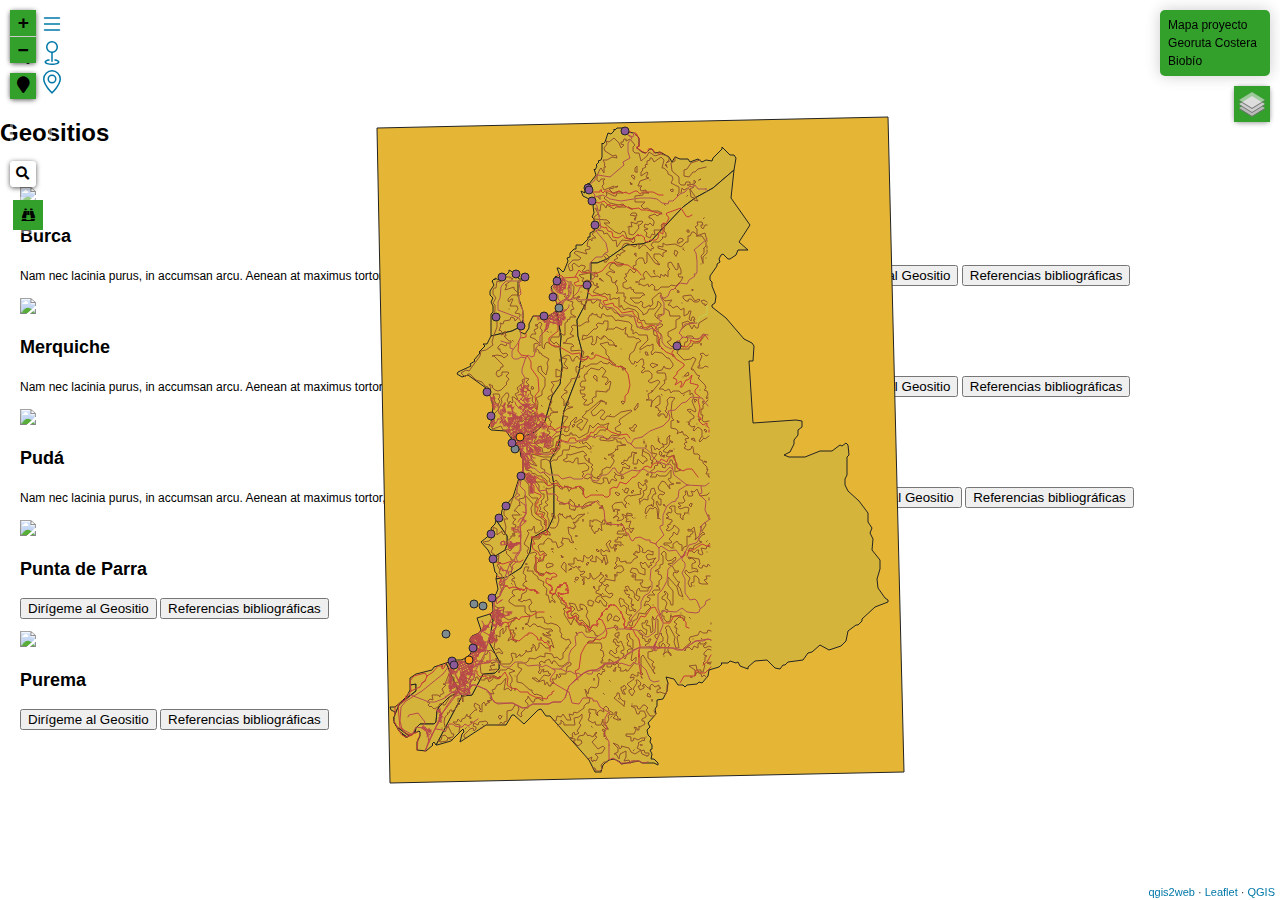
==== index_prueba.html @ 07cdd8a2 "Add files via upload" ====
<!doctype html>
<html lang="en">
    <head>
        <meta charset="utf-8">
        <meta http-equiv="X-UA-Compatible" content="IE=edge">
        <meta name="viewport" content="initial-scale=1,user-scalable=no,maximum-scale=1,width=device-width">
        <meta name="mobile-web-app-capable" content="yes">
        <meta name="apple-mobile-web-app-capable" content="yes">
        <link rel="stylesheet" href="css/leaflet.css"><link rel="stylesheet" href="css/L.Control.Locate.min.css">
        <link rel="stylesheet" href="css/qgis2web.css"><link rel="stylesheet" href="css/fontawesome-all.min.css">
        <link rel="stylesheet" href="css/leaflet-search.css">
        <link rel="stylesheet" href="css/leaflet-control-geocoder.Geocoder.css">
        <link rel="stylesheet" href="D:\Proyecto_Geoparque\Qgis2web\qgis2web_2023_12_03-20_43_42_540487\style.css">
        <link rel="stylesheet" href="css/leaflet-measure.css">
        <link rel="stylesheet" href="D:\Proyecto_Geoparque\Qgis2web\plugins\Leaflet.MousePosition-master\src\L.Control.MousePosition.css">
        <link rel="stylesheet" href="D:\Proyecto_Geoparque\Qgis2web\plugins\Leaflet.SidePanel-main\dist\leaflet-sidepanel.css" >
        <link rel="stylesheet" href="D:\Proyecto_Geoparque\Qgis2web\plugins\leaflet-routing-machine-3.2.12\dist\leaflet-routing-machine.css" >
        <link rel="stylesheet" href="https://unpkg.com/leaflet@1.9.4/dist/leaflet.css"
        
     integrity="sha256-p4NxAoJBhIIN+hmNHrzRCf9tD/miZyoHS5obTRR9BMY="
     crossorigin=""/>
     <script src="https://unpkg.com/leaflet@1.9.4/dist/leaflet.js"
     integrity="sha256-20nQCchB9co0qIjJZRGuk2/Z9VM+kNiyxNV1lvTlZBo="
     crossorigin=""></script>
        <style>
        html, body, #map {
            width: 100%;
            height: 100%;
            padding: 0;
            margin: 0;
        }
        </style>
        <title></title>
    </head>
    <body>
        <div id="map">
            <div id="mySidepanelLeft" class="sidepanel" aria-label="side panel" aria-hidden="false">
                <div class="sidepanel-inner-wrapper">
                    <nav class="sidepanel-tabs-wrapper" aria-label="sidepanel tab navigation">
                        <ul class="sidepanel-tabs">
                            <li class="sidepanel-tab">
                                <a href="#" class="sidebar-tab-link" role="tab" data-tab-link="tab-1">
                                    <svg xmlns="http://www.w3.org/2000/svg" width="24" height="24" fill="currentColor" class="bi bi-list" viewBox="0 0 16 16">
                                        <path fill-rule="evenodd"
                                            d="M2.5 12a.5.5 0 0 1 .5-.5h10a.5.5 0 0 1 0 1H3a.5.5 0 0 1-.5-.5zm0-4a.5.5 0 0 1 .5-.5h10a.5.5 0 0 1 0 1H3a.5.5 0 0 1-.5-.5zm0-4a.5.5 0 0 1 .5-.5h10a.5.5 0 0 1 0 1H3a.5.5 0 0 1-.5-.5z" />
                                    </svg>
                                </a>
                            </li>
                            <li class="sidepanel-tab">
                                <a href="#" class="sidebar-tab-link" role="tab" data-tab-link="tab-2">
                                    <svg xmlns="http://www.w3.org/2000/svg" width="24" height="24" fill="currentColor" class="bi bi-geo" viewBox="0 0 16 16">
                                        <path fill-rule="evenodd"
                                            d="M8 1a3 3 0 1 0 0 6 3 3 0 0 0 0-6zM4 4a4 4 0 1 1 4.5 3.969V13.5a.5.5 0 0 1-1 0V7.97A4 4 0 0 1 4 3.999zm2.493 8.574a.5.5 0 0 1-.411.575c-.712.118-1.28.295-1.655.493a1.319 1.319 0 0 0-.37.265.301.301 0 0 0-.057.09V14l.002.008a.147.147 0 0 0 .016.033.617.617 0 0 0 .145.15c.165.13.435.27.813.395.751.25 1.82.414 3.024.414s2.273-.163 3.024-.414c.378-.126.648-.265.813-.395a.619.619 0 0 0 .146-.15.148.148 0 0 0 .015-.033L12 14v-.004a.301.301 0 0 0-.057-.09 1.318 1.318 0 0 0-.37-.264c-.376-.198-.943-.375-1.655-.493a.5.5 0 1 1 .164-.986c.77.127 1.452.328 1.957.594C12.5 13 13 13.4 13 14c0 .426-.26.752-.544.977-.29.228-.68.413-1.116.558-.878.293-2.059.465-3.34.465-1.281 0-2.462-.172-3.34-.465-.436-.145-.826-.33-1.116-.558C3.26 14.752 3 14.426 3 14c0-.599.5-1 .961-1.243.505-.266 1.187-.467 1.957-.594a.5.5 0 0 1 .575.411z" />
                                    </svg>
                                </a>
                            </li>
                            <li class="sidepanel-tab">
                                <a href="#" class="sidebar-tab-link" role="tab" data-tab-link="tab-3">
                                    <svg xmlns="http://www.w3.org/2000/svg" width="24" height="24" fill="currentColor" class="bi bi-geo-alt" viewBox="0 0 16 16">
                                        <path
                                            d="M12.166 8.94c-.524 1.062-1.234 2.12-1.96 3.07A31.493 31.493 0 0 1 8 14.58a31.481 31.481 0 0 1-2.206-2.57c-.726-.95-1.436-2.008-1.96-3.07C3.304 7.867 3 6.862 3 6a5 5 0 0 1 10 0c0 .862-.305 1.867-.834 2.94zM8 16s6-5.686 6-10A6 6 0 0 0 2 6c0 4.314 6 10 6 10z" />
                                        <path d="M8 8a2 2 0 1 1 0-4 2 2 0 0 1 0 4zm0 1a3 3 0 1 0 0-6 3 3 0 0 0 0 6z" />
                                    </svg>
                                </a>
                            </li>
                        </ul>
                    </nav>
                    <div class="sidepanel-content-wrapper">
                        <div class="sidepanel-content">
                            <div class="sidepanel-tab-content" data-tab-content="tab-1">
                                <h1>Geositios</h1>
                                <div class="container">
                                    <div class="geositios">
                                        <div id="Burca">
                                            <img src="D:\Proyecto_Geoparque\Qgis2web\qgis2web_2023_11_18-21_00_48_738528\images\Burca.JPG">
                                            <h2>Burca</h2>
                                            <p>Nam nec lacinia purus, in accumsan arcu. Aenean at maximus tortor, eget porttitor leo. Fusce justo lorem, dictum nec rutrum sed, mattis faucibus
                                                diam.<button class="btn btn-primary" onclick="startRouting()">Dirígeme al Geositio</button>           <button class="btn btn-primary">Referencias bibliográficas</button></p>
                                        </div>
                                        <div id="Merquiche">
                                            <img src="D:\Proyecto_Geoparque\Qgis2web\qgis2web_2023_11_18-21_00_48_738528\images\merquiche.JPG">
                                            <h2>Merquiche</h2>
                                            <p>Nam nec lacinia purus, in accumsan arcu. Aenean at maximus tortor, eget porttitor leo. Fusce justo lorem, dictum nec rutrum sed, mattis faucibus
                                                diam.<button class="btn btn-primary" onclick="startRouting()">Dirígeme al Geositio</button>           <button class="btn btn-primary">Referencias bibliográficas</button></p>
                                        </div>
                                        <div id="Pudá">
                                            <img src="D:\Proyecto_Geoparque\Qgis2web\qgis2web_2023_11_18-21_00_48_738528\images\puda.JPG">
                                            <h2>Pudá</h2>
                                            <p>Nam nec lacinia purus, in accumsan arcu. Aenean at maximus tortor, eget porttitor leo. Fusce justo lorem, dictum nec rutrum sed, mattis faucibus
                                                diam. <button class="btn btn-primary" onclick="startRouting()">Dirígeme al Geositio</button>           <button class="btn btn-primary">Referencias bibliográficas</button></p>
                                        </div>
                                        <div id="Punta de Parra">
                                            <img src="D:\Proyecto_Geoparque\Qgis2web\qgis2web_2023_11_18-21_00_48_738528\images\punta_parra.jpg">
                                            <h2>Punta de Parra</h2>
                                            <p><button class="btn btn-primary" onclick="startRouting()">Dirígeme al Geositio</button>           <button class="btn btn-primary">Referencias bibliográficas</button></p>
                                        </div>
                                        <div id="Purema">
                                            <img src="D:\Proyecto_Geoparque\Qgis2web\qgis2web_2023_11_18-21_00_48_738528\images\purema.jpg">
                                            <h2>Purema</h2>
                                            <p><button class="btn btn-primary" onclick="startRouting()">Dirígeme al Geositio</button>           <button class="btn btn-primary">Referencias bibliográficas</button></p>
                                        </div>
                                    </div>
                                </div>
                            </div>
                            <div class="sidepanel-tab-content" data-tab-content="tab-2">
                                <h1>Georuta Costera Biobio</h1>
                                <p>Nam nec lacinia purus, in accumsan arcu. Aenean at maximus tortor, eget porttitor leo. Fusce justo lorem, dictum nec rutrum sed, mattis faucibus
                                    diam.
                                    Lorem ipsum dolor sit amet, consectetur adipiscing elit. Phasellus ullamcorper ex sagittis lacus gravida interdum quis sit amet justo. Nunc posuere
                                    massa et feugiat efficitur. Donec est magna, lobortis sit amet ligula ut, vehicula posuere diam. Suspendisse aliquet blandit velit, consectetur
                                    scelerisque libero porttitor eu. Praesent faucibus dignissim maximus. Vestibulum porta eu tellus sit amet ultricies. Integer aliquet vestibulum
                                    massa,
                                    in interdum arcu commodo ac. Curabitur sit amet cursus ipsum. Donec ut diam orci. Fusce odio diam, laoreet non elit sed, suscipit mollis leo. Fusce
                                    non
                                    turpis faucibus, placerat sapien quis, varius ligula. Praesent ac magna id tortor ultricies ultricies quis nec quam.</p>
                                    <button class="btn btn-primary" onclick="startRouting()">Galería</button>           <button class="btn btn-primary">Referencias bibliográficas</button>
                            </div>
                            <div class="sidepanel-tab-content" data-tab-content="tab-3">
                                <h1>Encuesta</h1>
                                <p>Nam nec lacinia purus, in accumsan arcu. Aenean at maximus tortor, eget porttitor leo. Fusce justo lorem, dictum nec rutrum sed, mattis faucibus
                                    diam.
                                    Lorem ipsum dolor sit amet, consectetur adipiscing elit. Phasellus ullamcorper ex sagittis lacus gravida interdum quis sit amet justo. Nunc posuere
                                    massa et feugiat efficitur. Donec est magna, lobortis sit amet ligula ut, vehicula posuere diam. Suspendisse aliquet blandit velit, consectetur
                                    scelerisque libero porttitor eu. Praesent faucibus dignissim maximus. Vestibulum porta eu tellus sit amet ultricies. Integer aliquet vestibulum
                                    massa,
                                    in interdum arcu commodo ac. Curabitur sit amet cursus ipsum. Donec ut diam orci. Fusce odio diam, laoreet non elit sed, suscipit mollis leo. Fusce
                                    non
                                    turpis faucibus, placerat sapien quis, varius ligula. Praesent ac magna id tortor ultricies ultricies quis nec quam.</p>
                                    <button class="btn btn-primary">Formulario Google</button>
                            </div>
                        </div>
                    </div>
                </div>
                <div class="sidepanel-toggle-container">
                    <button class="sidepanel-toggle-button" type="button" aria-label="toggle side panel"></button>
                </div>
            </div>
            
        <script src="js/qgis2web_expressions.js"></script>
        <script src="js/leaflet.js"></script><script src="js/L.Control.Locate.min.js"></script>
        <script src="js/leaflet.rotatedMarker.js"></script>
        <script src="js/leaflet.pattern.js"></script>
        <script src="js/leaflet-hash.js"></script>
        <script src="js/Autolinker.min.js"></script>
        <script src="js/rbush.min.js"></script>
        <script src="js/labelgun.min.js"></script>
        <script src="js/labels.js"></script>
        <script src="js/leaflet-control-geocoder.Geocoder.js"></script>
        <script src="js/leaflet-measure.js"></script>
        <script src="js/leaflet-search.js"></script>
        <script src="data/proy_carlitaAreas_Pobladas_Clip_1.js"></script>
        <script src="data/proy_carlitacas_urbanos_Clip_2.js"></script>
        <script src="data/proy_carlitacas_urbanos_Clip_Merge1_3.js"></script>
        <script src="data/proy_carlitaExtract_tif2_4.js"></script>
        <script src="data/proy_carlitaGEOLOGIA_Clip_5.js"></script>
        <script src="data/proy_carlitaContour_100_6.js"></script>
        <script src="data/proy_carlitaRed_Hidrografica_Clip_7.js"></script>
        <script src="data/proy_carlitaredvial2019_Clip_8.js"></script>
        <script src="data/proy_carlitaredvial2019_Clip2_9.js"></script>
        <script src="data/proy_carlitacap_comun_Clip1_10.js"></script>
        <script src="data/proy_carlitainf_port_Clip_11.js"></script>
        <script src="data/proy_carlitaSheet1_XYTableToPoint12_12.js"></script>
        <script src="D:\Proyecto_Geoparque\Qgis2web\plugins\Leaflet.MousePosition-master\src\L.Control.MousePosition.js"></script>
        <script src="D:\Proyecto_Geoparque\Qgis2web\plugins\Leaflet.SidePanel-main\src\leaflet-sidepanel.js"></script>
        <script src="D:\Proyecto_Geoparque\Qgis2web\plugins\leaflet-routing-machine-3.2.12\dist\leaflet-routing-machine.js"></script>
        <script src="//unpkg.com/leaflet@1.6.0/dist/leaflet.js"></script>
<script>
        var highlightLayer;
        function highlightFeature(e) {
            highlightLayer = e.target;

            if (e.target.feature.geometry.type === 'LineString') {
              highlightLayer.setStyle({
                color: '#ffff00',
              });
            } else {
              highlightLayer.setStyle({
                fillColor: '#ffff00',
                fillOpacity: 1
              });
            }
        }
        var map = L.map('map', {
            zoomControl:true, maxZoom:14, minZoom:9
        })
        function startRouting() {
        // Get the user's current location
        navigator.geolocation.getCurrentPosition(function(position) {
            // Create a starting point from the user's location
            var userLocation = L.latLng(position.coords.latitude, position.coords.longitude);

            // Set the destination point as the specified location (57.6792, 11.949)
            var destination = L.latLng(-36, -73);

            // Calculate the route using the routing control
            control.route(userLocation, destination);
        });
        }
        var hash = new L.Hash(map);
        map.attributionControl.setPrefix('<a href="https://github.com/tomchadwin/qgis2web" target="_blank">qgis2web</a> &middot; <a href="https://leafletjs.com" title="A JS library for interactive maps">Leaflet</a> &middot; <a href="https://qgis.org">QGIS</a>');
        var autolinker = new Autolinker({truncate: {length: 30, location: 'smart'}});
        L.control.locate({locateOptions: {maxZoom: 19}}).addTo(map);
        var measureControl = new L.Control.Measure({
            position: 'topleft',
            primaryLengthUnit: 'meters',
            secondaryLengthUnit: 'kilometers',
            primaryAreaUnit: 'sqmeters',
            secondaryAreaUnit: 'hectares'
        });
        measureControl.addTo(map);
        document.getElementsByClassName('leaflet-control-measure-toggle')[0]
        .innerHTML = '';
        document.getElementsByClassName('leaflet-control-measure-toggle')[0]
        .className += ' fas fa-ruler';
        var bounds_group = new L.featureGroup([]);
        function setBounds() {
            if (bounds_group.getLayers().length) {
                map.fitBounds(bounds_group.getBounds());
            }
        }
        map.createPane('pane_OpenStreetMap_0');
        map.getPane('pane_OpenStreetMap_0').style.zIndex = 400;
        var layer_OpenStreetMap_0 = L.tileLayer('https://tile.openstreetmap.org/{z}/{x}/{y}.png', {
            pane: 'pane_OpenStreetMap_0',
            opacity: 1.0,
            attribution: '',
            minZoom: 9,
            maxZoom: 14,
            minNativeZoom: 0,
            maxNativeZoom: 19
        });
        layer_OpenStreetMap_0;
        map.addLayer(layer_OpenStreetMap_0);
        function pop_proy_carlitaAreas_Pobladas_Clip_1(feature, layer) {
            layer.on({
                mouseout: function(e) {
                    for (i in e.target._eventParents) {
                        e.target._eventParents[i].resetStyle(e.target);
                    }
                },
                mouseover: highlightFeature,
            });
            var popupContent = '<table>\
                    <tr>\
                        <td colspan="2">' + (feature.properties['OBJECTID_1'] !== null ? autolinker.link(feature.properties['OBJECTID_1'].toLocaleString()) : '') + '</td>\
                    </tr>\
                    <tr>\
                        <td colspan="2">' + (feature.properties['objectid'] !== null ? autolinker.link(feature.properties['objectid'].toLocaleString()) : '') + '</td>\
                    </tr>\
                    <tr>\
                        <td colspan="2">' + (feature.properties['comuna'] !== null ? autolinker.link(feature.properties['comuna'].toLocaleString()) : '') + '</td>\
                    </tr>\
                    <tr>\
                        <td colspan="2">' + (feature.properties['st_area_sh'] !== null ? autolinker.link(feature.properties['st_area_sh'].toLocaleString()) : '') + '</td>\
                    </tr>\
                    <tr>\
                        <td colspan="2">' + (feature.properties['st_length_'] !== null ? autolinker.link(feature.properties['st_length_'].toLocaleString()) : '') + '</td>\
                    </tr>\
                    <tr>\
                        <td colspan="2">' + (feature.properties['Localidad'] !== null ? autolinker.link(feature.properties['Localidad'].toLocaleString()) : '') + '</td>\
                    </tr>\
                    <tr>\
                        <td colspan="2">' + (feature.properties['Entidad'] !== null ? autolinker.link(feature.properties['Entidad'].toLocaleString()) : '') + '</td>\
                    </tr>\
                    <tr>\
                        <td colspan="2">' + (feature.properties['Shape_Length'] !== null ? autolinker.link(feature.properties['Shape_Length'].toLocaleString()) : '') + '</td>\
                    </tr>\
                    <tr>\
                        <td colspan="2">' + (feature.properties['Shape_Area'] !== null ? autolinker.link(feature.properties['Shape_Area'].toLocaleString()) : '') + '</td>\
                    </tr>\
                </table>';
            layer.bindPopup(popupContent, {maxHeight: 400});
        }

        function style_proy_carlitaAreas_Pobladas_Clip_1_0() {
            return {
                pane: 'pane_proy_carlitaAreas_Pobladas_Clip_1',
                opacity: 1,
                color: 'rgba(35,35,35,1.0)',
                dashArray: '',
                lineCap: 'butt',
                lineJoin: 'miter',
                weight: 1.0, 
                fill: true,
                fillOpacity: 1,
                fillColor: 'rgba(152,125,183,1.0)',
                interactive: true,
            }
        }
        map.createPane('pane_proy_carlitaAreas_Pobladas_Clip_1');
        map.getPane('pane_proy_carlitaAreas_Pobladas_Clip_1').style.zIndex = 401;
        map.getPane('pane_proy_carlitaAreas_Pobladas_Clip_1').style['mix-blend-mode'] = 'normal';
        var layer_proy_carlitaAreas_Pobladas_Clip_1 = new L.geoJson(json_proy_carlitaAreas_Pobladas_Clip_1, {
            attribution: '',
            interactive: true,
            dataVar: 'json_proy_carlitaAreas_Pobladas_Clip_1',
            layerName: 'layer_proy_carlitaAreas_Pobladas_Clip_1',
            pane: 'pane_proy_carlitaAreas_Pobladas_Clip_1',
            onEachFeature: pop_proy_carlitaAreas_Pobladas_Clip_1,
            style: style_proy_carlitaAreas_Pobladas_Clip_1_0,
        });
        bounds_group.addLayer(layer_proy_carlitaAreas_Pobladas_Clip_1);
        map.addLayer(layer_proy_carlitaAreas_Pobladas_Clip_1);
        function pop_proy_carlitacas_urbanos_Clip_2(feature, layer) {
            layer.on({
                mouseout: function(e) {
                    for (i in e.target._eventParents) {
                        e.target._eventParents[i].resetStyle(e.target);
                    }
                },
                mouseover: highlightFeature,
            });
            var popupContent = '<table>\
                    <tr>\
                        <td colspan="2">' + (feature.properties['OBJECTID'] !== null ? autolinker.link(feature.properties['OBJECTID'].toLocaleString()) : '') + '</td>\
                    </tr>\
                    <tr>\
                        <td colspan="2">' + (feature.properties['FID_CIUDAD'] !== null ? autolinker.link(feature.properties['FID_CIUDAD'].toLocaleString()) : '') + '</td>\
                    </tr>\
                    <tr>\
                        <td colspan="2">' + (feature.properties['NOMBRE'] !== null ? autolinker.link(feature.properties['NOMBRE'].toLocaleString()) : '') + '</td>\
                    </tr>\
                    <tr>\
                        <td colspan="2">' + (feature.properties['REGION'] !== null ? autolinker.link(feature.properties['REGION'].toLocaleString()) : '') + '</td>\
                    </tr>\
                    <tr>\
                        <td colspan="2">' + (feature.properties['NOM_REG'] !== null ? autolinker.link(feature.properties['NOM_REG'].toLocaleString()) : '') + '</td>\
                    </tr>\
                    <tr>\
                        <td colspan="2">' + (feature.properties['Shape_Leng'] !== null ? autolinker.link(feature.properties['Shape_Leng'].toLocaleString()) : '') + '</td>\
                    </tr>\
                    <tr>\
                        <td colspan="2">' + (feature.properties['Shape_Length'] !== null ? autolinker.link(feature.properties['Shape_Length'].toLocaleString()) : '') + '</td>\
                    </tr>\
                    <tr>\
                        <td colspan="2">' + (feature.properties['Shape_Area'] !== null ? autolinker.link(feature.properties['Shape_Area'].toLocaleString()) : '') + '</td>\
                    </tr>\
                </table>';
            layer.bindPopup(popupContent, {maxHeight: 400});
        }

        function style_proy_carlitacas_urbanos_Clip_2_0() {
            return {
                pane: 'pane_proy_carlitacas_urbanos_Clip_2',
                opacity: 1,
                color: 'rgba(35,35,35,1.0)',
                dashArray: '',
                lineCap: 'butt',
                lineJoin: 'miter',
                weight: 1.0, 
                fill: true,
                fillOpacity: 1,
                fillColor: 'rgba(243,166,178,1.0)',
                interactive: true,
            }
        }
        map.createPane('pane_proy_carlitacas_urbanos_Clip_2');
        map.getPane('pane_proy_carlitacas_urbanos_Clip_2').style.zIndex = 402;
        map.getPane('pane_proy_carlitacas_urbanos_Clip_2').style['mix-blend-mode'] = 'normal';
        var layer_proy_carlitacas_urbanos_Clip_2 = new L.geoJson(json_proy_carlitacas_urbanos_Clip_2, {
            attribution: '',
            interactive: true,
            dataVar: 'json_proy_carlitacas_urbanos_Clip_2',
            layerName: 'layer_proy_carlitacas_urbanos_Clip_2',
            pane: 'pane_proy_carlitacas_urbanos_Clip_2',
            onEachFeature: pop_proy_carlitacas_urbanos_Clip_2,
            style: style_proy_carlitacas_urbanos_Clip_2_0,
        });
        bounds_group.addLayer(layer_proy_carlitacas_urbanos_Clip_2);
        map.addLayer(layer_proy_carlitacas_urbanos_Clip_2);
        function pop_proy_carlitacas_urbanos_Clip_Merge1_3(feature, layer) {
            layer.on({
                mouseout: function(e) {
                    for (i in e.target._eventParents) {
                        e.target._eventParents[i].resetStyle(e.target);
                    }
                },
                mouseover: highlightFeature,
            });
            var popupContent = '<table>\
                    <tr>\
                        <td colspan="2">' + (feature.properties['OBJECTID_1'] !== null ? autolinker.link(feature.properties['OBJECTID_1'].toLocaleString()) : '') + '</td>\
                    </tr>\
                    <tr>\
                        <td colspan="2">' + (feature.properties['FID_CIUDAD'] !== null ? autolinker.link(feature.properties['FID_CIUDAD'].toLocaleString()) : '') + '</td>\
                    </tr>\
                    <tr>\
                        <td colspan="2">' + (feature.properties['NOMBRE'] !== null ? autolinker.link(feature.properties['NOMBRE'].toLocaleString()) : '') + '</td>\
                    </tr>\
                    <tr>\
                        <td colspan="2">' + (feature.properties['REGION'] !== null ? autolinker.link(feature.properties['REGION'].toLocaleString()) : '') + '</td>\
                    </tr>\
                    <tr>\
                        <td colspan="2">' + (feature.properties['NOM_REG'] !== null ? autolinker.link(feature.properties['NOM_REG'].toLocaleString()) : '') + '</td>\
                    </tr>\
                    <tr>\
                        <td colspan="2">' + (feature.properties['Shape_Leng'] !== null ? autolinker.link(feature.properties['Shape_Leng'].toLocaleString()) : '') + '</td>\
                    </tr>\
                    <tr>\
                        <td colspan="2">' + (feature.properties['objectid'] !== null ? autolinker.link(feature.properties['objectid'].toLocaleString()) : '') + '</td>\
                    </tr>\
                    <tr>\
                        <td colspan="2">' + (feature.properties['comuna'] !== null ? autolinker.link(feature.properties['comuna'].toLocaleString()) : '') + '</td>\
                    </tr>\
                    <tr>\
                        <td colspan="2">' + (feature.properties['st_area_sh'] !== null ? autolinker.link(feature.properties['st_area_sh'].toLocaleString()) : '') + '</td>\
                    </tr>\
                    <tr>\
                        <td colspan="2">' + (feature.properties['st_length_'] !== null ? autolinker.link(feature.properties['st_length_'].toLocaleString()) : '') + '</td>\
                    </tr>\
                    <tr>\
                        <td colspan="2">' + (feature.properties['Localidad'] !== null ? autolinker.link(feature.properties['Localidad'].toLocaleString()) : '') + '</td>\
                    </tr>\
                    <tr>\
                        <td colspan="2">' + (feature.properties['Entidad'] !== null ? autolinker.link(feature.properties['Entidad'].toLocaleString()) : '') + '</td>\
                    </tr>\
                    <tr>\
                        <td colspan="2">' + (feature.properties['Shape_Length'] !== null ? autolinker.link(feature.properties['Shape_Length'].toLocaleString()) : '') + '</td>\
                    </tr>\
                    <tr>\
                        <td colspan="2">' + (feature.properties['Shape_Area'] !== null ? autolinker.link(feature.properties['Shape_Area'].toLocaleString()) : '') + '</td>\
                    </tr>\
                </table>';
            layer.bindPopup(popupContent, {maxHeight: 400});
        }

        function style_proy_carlitacas_urbanos_Clip_Merge1_3_0() {
            return {
                pane: 'pane_proy_carlitacas_urbanos_Clip_Merge1_3',
                opacity: 1,
                color: 'rgba(35,35,35,1.0)',
                dashArray: '',
                lineCap: 'butt',
                lineJoin: 'miter',
                weight: 1.0, 
                fill: true,
                fillOpacity: 1,
                fillColor: 'rgba(164,113,88,1.0)',
                interactive: true,
            }
        }
        map.createPane('pane_proy_carlitacas_urbanos_Clip_Merge1_3');
        map.getPane('pane_proy_carlitacas_urbanos_Clip_Merge1_3').style.zIndex = 403;
        map.getPane('pane_proy_carlitacas_urbanos_Clip_Merge1_3').style['mix-blend-mode'] = 'normal';
        var layer_proy_carlitacas_urbanos_Clip_Merge1_3 = new L.geoJson(json_proy_carlitacas_urbanos_Clip_Merge1_3, {
            attribution: '',
            interactive: true,
            dataVar: 'json_proy_carlitacas_urbanos_Clip_Merge1_3',
            layerName: 'layer_proy_carlitacas_urbanos_Clip_Merge1_3',
            pane: 'pane_proy_carlitacas_urbanos_Clip_Merge1_3',
            onEachFeature: pop_proy_carlitacas_urbanos_Clip_Merge1_3,
            style: style_proy_carlitacas_urbanos_Clip_Merge1_3_0,
        });
        bounds_group.addLayer(layer_proy_carlitacas_urbanos_Clip_Merge1_3);
        map.addLayer(layer_proy_carlitacas_urbanos_Clip_Merge1_3);
        function pop_proy_carlitaExtract_tif2_4(feature, layer) {
            layer.on({
                mouseout: function(e) {
                    for (i in e.target._eventParents) {
                        e.target._eventParents[i].resetStyle(e.target);
                    }
                },
                mouseover: highlightFeature,
            });
            var popupContent = '<table>\
                    <tr>\
                        <td colspan="2">' + (feature.properties['OID'] !== null ? autolinker.link(feature.properties['OID'].toLocaleString()) : '') + '</td>\
                    </tr>\
                    <tr>\
                        <td colspan="2">' + (feature.properties['RASTER'] !== null ? autolinker.link(feature.properties['RASTER'].toLocaleString()) : '') + '</td>\
                    </tr>\
                    <tr>\
                        <td colspan="2">' + (feature.properties['FOOTPRINT_Length'] !== null ? autolinker.link(feature.properties['FOOTPRINT_Length'].toLocaleString()) : '') + '</td>\
                    </tr>\
                    <tr>\
                        <td colspan="2">' + (feature.properties['FOOTPRINT_Area'] !== null ? autolinker.link(feature.properties['FOOTPRINT_Area'].toLocaleString()) : '') + '</td>\
                    </tr>\
                </table>';
            layer.bindPopup(popupContent, {maxHeight: 400});
        }

        function style_proy_carlitaExtract_tif2_4_0() {
            return {
                pane: 'pane_proy_carlitaExtract_tif2_4',
                opacity: 1,
                color: 'rgba(35,35,35,1.0)',
                dashArray: '',
                lineCap: 'butt',
                lineJoin: 'miter',
                weight: 1.0, 
                fill: true,
                fillOpacity: 1,
                fillColor: 'rgba(229,182,54,1.0)',
                interactive: true,
            }
        }
        map.createPane('pane_proy_carlitaExtract_tif2_4');
        map.getPane('pane_proy_carlitaExtract_tif2_4').style.zIndex = 404;
        map.getPane('pane_proy_carlitaExtract_tif2_4').style['mix-blend-mode'] = 'normal';
        var layer_proy_carlitaExtract_tif2_4 = new L.geoJson(json_proy_carlitaExtract_tif2_4, {
            attribution: '',
            interactive: true,
            dataVar: 'json_proy_carlitaExtract_tif2_4',
            layerName: 'layer_proy_carlitaExtract_tif2_4',
            pane: 'pane_proy_carlitaExtract_tif2_4',
            onEachFeature: pop_proy_carlitaExtract_tif2_4,
            style: style_proy_carlitaExtract_tif2_4_0,
        });
        bounds_group.addLayer(layer_proy_carlitaExtract_tif2_4);
        map.addLayer(layer_proy_carlitaExtract_tif2_4);
        function pop_proy_carlitaGEOLOGIA_Clip_5(feature, layer) {
            layer.on({
                mouseout: function(e) {
                    for (i in e.target._eventParents) {
                        e.target._eventParents[i].resetStyle(e.target);
                    }
                },
                mouseover: highlightFeature,
            });
            var popupContent = '<table>\
                    <tr>\
                        <td colspan="2">' + (feature.properties['OBJECTID'] !== null ? autolinker.link(feature.properties['OBJECTID'].toLocaleString()) : '') + '</td>\
                    </tr>\
                    <tr>\
                        <td colspan="2">' + (feature.properties['AREA'] !== null ? autolinker.link(feature.properties['AREA'].toLocaleString()) : '') + '</td>\
                    </tr>\
                    <tr>\
                        <td colspan="2">' + (feature.properties['PERIMETER'] !== null ? autolinker.link(feature.properties['PERIMETER'].toLocaleString()) : '') + '</td>\
                    </tr>\
                    <tr>\
                        <td colspan="2">' + (feature.properties['GEOLOGIA_'] !== null ? autolinker.link(feature.properties['GEOLOGIA_'].toLocaleString()) : '') + '</td>\
                    </tr>\
                    <tr>\
                        <td colspan="2">' + (feature.properties['GEOLOGIA_I'] !== null ? autolinker.link(feature.properties['GEOLOGIA_I'].toLocaleString()) : '') + '</td>\
                    </tr>\
                    <tr>\
                        <td colspan="2">' + (feature.properties['INT_ORIG'] !== null ? autolinker.link(feature.properties['INT_ORIG'].toLocaleString()) : '') + '</td>\
                    </tr>\
                    <tr>\
                        <td colspan="2">' + (feature.properties['CD_CORRELA'] !== null ? autolinker.link(feature.properties['CD_CORRELA'].toLocaleString()) : '') + '</td>\
                    </tr>\
                    <tr>\
                        <td colspan="2">' + (feature.properties['M61'] !== null ? autolinker.link(feature.properties['M61'].toLocaleString()) : '') + '</td>\
                    </tr>\
                    <tr>\
                        <td colspan="2">' + (feature.properties['MP1M'] !== null ? autolinker.link(feature.properties['MP1M'].toLocaleString()) : '') + '</td>\
                    </tr>\
                    <tr>\
                        <td colspan="2">' + (feature.properties['UNIDAD_GEO'] !== null ? autolinker.link(feature.properties['UNIDAD_GEO'].toLocaleString()) : '') + '</td>\
                    </tr>\
                    <tr>\
                        <td colspan="2">' + (feature.properties['Shape_Length'] !== null ? autolinker.link(feature.properties['Shape_Length'].toLocaleString()) : '') + '</td>\
                    </tr>\
                    <tr>\
                        <td colspan="2">' + (feature.properties['Shape_Area'] !== null ? autolinker.link(feature.properties['Shape_Area'].toLocaleString()) : '') + '</td>\
                    </tr>\
                </table>';
            layer.bindPopup(popupContent, {maxHeight: 400});
        }

        function style_proy_carlitaGEOLOGIA_Clip_5_0() {
            return {
                pane: 'pane_proy_carlitaGEOLOGIA_Clip_5',
                opacity: 1,
                color: 'rgba(35,35,35,1.0)',
                dashArray: '',
                lineCap: 'butt',
                lineJoin: 'miter',
                weight: 1.0, 
                fill: true,
                fillOpacity: 1,
                fillColor: 'rgba(213,180,60,1.0)',
                interactive: true,
            }
        }
        map.createPane('pane_proy_carlitaGEOLOGIA_Clip_5');
        map.getPane('pane_proy_carlitaGEOLOGIA_Clip_5').style.zIndex = 405;
        map.getPane('pane_proy_carlitaGEOLOGIA_Clip_5').style['mix-blend-mode'] = 'normal';
        var layer_proy_carlitaGEOLOGIA_Clip_5 = new L.geoJson(json_proy_carlitaGEOLOGIA_Clip_5, {
            attribution: '',
            interactive: true,
            dataVar: 'json_proy_carlitaGEOLOGIA_Clip_5',
            layerName: 'layer_proy_carlitaGEOLOGIA_Clip_5',
            pane: 'pane_proy_carlitaGEOLOGIA_Clip_5',
            onEachFeature: pop_proy_carlitaGEOLOGIA_Clip_5,
            style: style_proy_carlitaGEOLOGIA_Clip_5_0,
        });
        bounds_group.addLayer(layer_proy_carlitaGEOLOGIA_Clip_5);
        map.addLayer(layer_proy_carlitaGEOLOGIA_Clip_5);
        function pop_proy_carlitaContour_100_6(feature, layer) {
            layer.on({
                mouseout: function(e) {
                    for (i in e.target._eventParents) {
                        e.target._eventParents[i].resetStyle(e.target);
                    }
                },
                mouseover: highlightFeature,
            });
            var popupContent = '<table>\
                    <tr>\
                        <td colspan="2">' + (feature.properties['OBJECTID'] !== null ? autolinker.link(feature.properties['OBJECTID'].toLocaleString()) : '') + '</td>\
                    </tr>\
                    <tr>\
                        <td colspan="2">' + (feature.properties['Id'] !== null ? autolinker.link(feature.properties['Id'].toLocaleString()) : '') + '</td>\
                    </tr>\
                    <tr>\
                        <td colspan="2">' + (feature.properties['Contour'] !== null ? autolinker.link(feature.properties['Contour'].toLocaleString()) : '') + '</td>\
                    </tr>\
                    <tr>\
                        <td colspan="2">' + (feature.properties['Shape_Length'] !== null ? autolinker.link(feature.properties['Shape_Length'].toLocaleString()) : '') + '</td>\
                    </tr>\
                </table>';
            layer.bindPopup(popupContent, {maxHeight: 400});
        }

        function style_proy_carlitaContour_100_6_0() {
            return {
                pane: 'pane_proy_carlitaContour_100_6',
                opacity: 1,
                color: 'rgba(145,82,45,1.0)',
                dashArray: '',
                lineCap: 'square',
                lineJoin: 'bevel',
                weight: 1.0,
                fillOpacity: 0,
                interactive: true,
            }
        }
        map.createPane('pane_proy_carlitaContour_100_6');
        map.getPane('pane_proy_carlitaContour_100_6').style.zIndex = 406;
        map.getPane('pane_proy_carlitaContour_100_6').style['mix-blend-mode'] = 'normal';
        var layer_proy_carlitaContour_100_6 = new L.geoJson(json_proy_carlitaContour_100_6, {
            attribution: '',
            interactive: true,
            dataVar: 'json_proy_carlitaContour_100_6',
            layerName: 'layer_proy_carlitaContour_100_6',
            pane: 'pane_proy_carlitaContour_100_6',
            onEachFeature: pop_proy_carlitaContour_100_6,
            style: style_proy_carlitaContour_100_6_0,
        });
        bounds_group.addLayer(layer_proy_carlitaContour_100_6);
        map.addLayer(layer_proy_carlitaContour_100_6);
        function pop_proy_carlitaRed_Hidrografica_Clip_7(feature, layer) {
            layer.on({
                mouseout: function(e) {
                    for (i in e.target._eventParents) {
                        e.target._eventParents[i].resetStyle(e.target);
                    }
                },
                mouseover: highlightFeature,
            });
            var popupContent = '<table>\
                    <tr>\
                        <td colspan="2">' + (feature.properties['OBJECTID_1'] !== null ? autolinker.link(feature.properties['OBJECTID_1'].toLocaleString()) : '') + '</td>\
                    </tr>\
                    <tr>\
                        <td colspan="2">' + (feature.properties['objectid'] !== null ? autolinker.link(feature.properties['objectid'].toLocaleString()) : '') + '</td>\
                    </tr>\
                    <tr>\
                        <td colspan="2">' + (feature.properties['fid_drenes'] !== null ? autolinker.link(feature.properties['fid_drenes'].toLocaleString()) : '') + '</td>\
                    </tr>\
                    <tr>\
                        <td colspan="2">' + (feature.properties['cod_comuna'] !== null ? autolinker.link(feature.properties['cod_comuna'].toLocaleString()) : '') + '</td>\
                    </tr>\
                    <tr>\
                        <td colspan="2">' + (feature.properties['shape_leng'] !== null ? autolinker.link(feature.properties['shape_leng'].toLocaleString()) : '') + '</td>\
                    </tr>\
                    <tr>\
                        <td colspan="2">' + (feature.properties['st_length_'] !== null ? autolinker.link(feature.properties['st_length_'].toLocaleString()) : '') + '</td>\
                    </tr>\
                    <tr>\
                        <td colspan="2">' + (feature.properties['Nombre'] !== null ? autolinker.link(feature.properties['Nombre'].toLocaleString()) : '') + '</td>\
                    </tr>\
                    <tr>\
                        <td colspan="2">' + (feature.properties['Dren_Tipo'] !== null ? autolinker.link(feature.properties['Dren_Tipo'].toLocaleString()) : '') + '</td>\
                    </tr>\
                    <tr>\
                        <td colspan="2">' + (feature.properties['Region'] !== null ? autolinker.link(feature.properties['Region'].toLocaleString()) : '') + '</td>\
                    </tr>\
                    <tr>\
                        <td colspan="2">' + (feature.properties['Provincia'] !== null ? autolinker.link(feature.properties['Provincia'].toLocaleString()) : '') + '</td>\
                    </tr>\
                    <tr>\
                        <td colspan="2">' + (feature.properties['Comuna'] !== null ? autolinker.link(feature.properties['Comuna'].toLocaleString()) : '') + '</td>\
                    </tr>\
                    <tr>\
                        <td colspan="2">' + (feature.properties['Shape_Length'] !== null ? autolinker.link(feature.properties['Shape_Length'].toLocaleString()) : '') + '</td>\
                    </tr>\
                </table>';
            layer.bindPopup(popupContent, {maxHeight: 400});
        }

        function style_proy_carlitaRed_Hidrografica_Clip_7_0() {
            return {
                pane: 'pane_proy_carlitaRed_Hidrografica_Clip_7',
                opacity: 1,
                color: 'rgba(196,60,57,1.0)',
                dashArray: '',
                lineCap: 'square',
                lineJoin: 'bevel',
                weight: 1.0,
                fillOpacity: 0,
                interactive: true,
            }
        }
        map.createPane('pane_proy_carlitaRed_Hidrografica_Clip_7');
        map.getPane('pane_proy_carlitaRed_Hidrografica_Clip_7').style.zIndex = 407;
        map.getPane('pane_proy_carlitaRed_Hidrografica_Clip_7').style['mix-blend-mode'] = 'normal';
        var layer_proy_carlitaRed_Hidrografica_Clip_7 = new L.geoJson(json_proy_carlitaRed_Hidrografica_Clip_7, {
            attribution: '',
            interactive: true,
            dataVar: 'json_proy_carlitaRed_Hidrografica_Clip_7',
            layerName: 'layer_proy_carlitaRed_Hidrografica_Clip_7',
            pane: 'pane_proy_carlitaRed_Hidrografica_Clip_7',
            onEachFeature: pop_proy_carlitaRed_Hidrografica_Clip_7,
            style: style_proy_carlitaRed_Hidrografica_Clip_7_0,
        });
        bounds_group.addLayer(layer_proy_carlitaRed_Hidrografica_Clip_7);
        map.addLayer(layer_proy_carlitaRed_Hidrografica_Clip_7);
        function pop_proy_carlitaredvial2019_Clip_8(feature, layer) {
            layer.on({
                mouseout: function(e) {
                    for (i in e.target._eventParents) {
                        e.target._eventParents[i].resetStyle(e.target);
                    }
                },
                mouseover: highlightFeature,
            });
            var popupContent = '<table>\
                    <tr>\
                        <td colspan="2">' + (feature.properties['OBJECTID'] !== null ? autolinker.link(feature.properties['OBJECTID'].toLocaleString()) : '') + '</td>\
                    </tr>\
                    <tr>\
                        <td colspan="2">' + (feature.properties['shape_leng'] !== null ? autolinker.link(feature.properties['shape_leng'].toLocaleString()) : '') + '</td>\
                    </tr>\
                    <tr>\
                        <td colspan="2">' + (feature.properties['st_length_'] !== null ? autolinker.link(feature.properties['st_length_'].toLocaleString()) : '') + '</td>\
                    </tr>\
                    <tr>\
                        <td colspan="2">' + (feature.properties['Nom_Ruta'] !== null ? autolinker.link(feature.properties['Nom_Ruta'].toLocaleString()) : '') + '</td>\
                    </tr>\
                    <tr>\
                        <td colspan="2">' + (feature.properties['Rol_Mop'] !== null ? autolinker.link(feature.properties['Rol_Mop'].toLocaleString()) : '') + '</td>\
                    </tr>\
                    <tr>\
                        <td colspan="2">' + (feature.properties['Clase_Ruta'] !== null ? autolinker.link(feature.properties['Clase_Ruta'].toLocaleString()) : '') + '</td>\
                    </tr>\
                    <tr>\
                        <td colspan="2">' + (feature.properties['Tipo_Carpe'] !== null ? autolinker.link(feature.properties['Tipo_Carpe'].toLocaleString()) : '') + '</td>\
                    </tr>\
                    <tr>\
                        <td colspan="2">' + (feature.properties['Catego'] !== null ? autolinker.link(feature.properties['Catego'].toLocaleString()) : '') + '</td>\
                    </tr>\
                    <tr>\
                        <td colspan="2">' + (feature.properties['Cod_Region'] !== null ? autolinker.link(feature.properties['Cod_Region'].toLocaleString()) : '') + '</td>\
                    </tr>\
                    <tr>\
                        <td colspan="2">' + (feature.properties['Shape_Length'] !== null ? autolinker.link(feature.properties['Shape_Length'].toLocaleString()) : '') + '</td>\
                    </tr>\
                </table>';
            layer.bindPopup(popupContent, {maxHeight: 400});
        }

        function style_proy_carlitaredvial2019_Clip_8_0() {
            return {
                pane: 'pane_proy_carlitaredvial2019_Clip_8',
                opacity: 1,
                color: 'rgba(190,207,80,1.0)',
                dashArray: '',
                lineCap: 'square',
                lineJoin: 'bevel',
                weight: 1.0,
                fillOpacity: 0,
                interactive: true,
            }
        }
        map.createPane('pane_proy_carlitaredvial2019_Clip_8');
        map.getPane('pane_proy_carlitaredvial2019_Clip_8').style.zIndex = 408;
        map.getPane('pane_proy_carlitaredvial2019_Clip_8').style['mix-blend-mode'] = 'normal';
        var layer_proy_carlitaredvial2019_Clip_8 = new L.geoJson(json_proy_carlitaredvial2019_Clip_8, {
            attribution: '',
            interactive: true,
            dataVar: 'json_proy_carlitaredvial2019_Clip_8',
            layerName: 'layer_proy_carlitaredvial2019_Clip_8',
            pane: 'pane_proy_carlitaredvial2019_Clip_8',
            onEachFeature: pop_proy_carlitaredvial2019_Clip_8,
            style: style_proy_carlitaredvial2019_Clip_8_0,
        });
        bounds_group.addLayer(layer_proy_carlitaredvial2019_Clip_8);
        map.addLayer(layer_proy_carlitaredvial2019_Clip_8);
        function pop_proy_carlitaredvial2019_Clip2_9(feature, layer) {
            layer.on({
                mouseout: function(e) {
                    for (i in e.target._eventParents) {
                        e.target._eventParents[i].resetStyle(e.target);
                    }
                },
                mouseover: highlightFeature,
            });
            var popupContent = '<table>\
                    <tr>\
                        <td colspan="2">' + (feature.properties['OBJECTID'] !== null ? autolinker.link(feature.properties['OBJECTID'].toLocaleString()) : '') + '</td>\
                    </tr>\
                    <tr>\
                        <td colspan="2">' + (feature.properties['shape_leng'] !== null ? autolinker.link(feature.properties['shape_leng'].toLocaleString()) : '') + '</td>\
                    </tr>\
                    <tr>\
                        <td colspan="2">' + (feature.properties['st_length_'] !== null ? autolinker.link(feature.properties['st_length_'].toLocaleString()) : '') + '</td>\
                    </tr>\
                    <tr>\
                        <td colspan="2">' + (feature.properties['Nom_Ruta'] !== null ? autolinker.link(feature.properties['Nom_Ruta'].toLocaleString()) : '') + '</td>\
                    </tr>\
                    <tr>\
                        <td colspan="2">' + (feature.properties['Rol_Mop'] !== null ? autolinker.link(feature.properties['Rol_Mop'].toLocaleString()) : '') + '</td>\
                    </tr>\
                    <tr>\
                        <td colspan="2">' + (feature.properties['Clase_Ruta'] !== null ? autolinker.link(feature.properties['Clase_Ruta'].toLocaleString()) : '') + '</td>\
                    </tr>\
                    <tr>\
                        <td colspan="2">' + (feature.properties['Tipo_Carpe'] !== null ? autolinker.link(feature.properties['Tipo_Carpe'].toLocaleString()) : '') + '</td>\
                    </tr>\
                    <tr>\
                        <td colspan="2">' + (feature.properties['Catego'] !== null ? autolinker.link(feature.properties['Catego'].toLocaleString()) : '') + '</td>\
                    </tr>\
                    <tr>\
                        <td colspan="2">' + (feature.properties['Cod_Region'] !== null ? autolinker.link(feature.properties['Cod_Region'].toLocaleString()) : '') + '</td>\
                    </tr>\
                    <tr>\
                        <td colspan="2">' + (feature.properties['Shape_Length'] !== null ? autolinker.link(feature.properties['Shape_Length'].toLocaleString()) : '') + '</td>\
                    </tr>\
                </table>';
            layer.bindPopup(popupContent, {maxHeight: 400});
        }

        function style_proy_carlitaredvial2019_Clip2_9_0() {
            return {
                pane: 'pane_proy_carlitaredvial2019_Clip2_9',
                opacity: 1,
                color: 'rgba(183,72,75,1.0)',
                dashArray: '',
                lineCap: 'square',
                lineJoin: 'bevel',
                weight: 1.0,
                fillOpacity: 0,
                interactive: true,
            }
        }
        map.createPane('pane_proy_carlitaredvial2019_Clip2_9');
        map.getPane('pane_proy_carlitaredvial2019_Clip2_9').style.zIndex = 409;
        map.getPane('pane_proy_carlitaredvial2019_Clip2_9').style['mix-blend-mode'] = 'normal';
        var layer_proy_carlitaredvial2019_Clip2_9 = new L.geoJson(json_proy_carlitaredvial2019_Clip2_9, {
            attribution: '',
            interactive: true,
            dataVar: 'json_proy_carlitaredvial2019_Clip2_9',
            layerName: 'layer_proy_carlitaredvial2019_Clip2_9',
            pane: 'pane_proy_carlitaredvial2019_Clip2_9',
            onEachFeature: pop_proy_carlitaredvial2019_Clip2_9,
            style: style_proy_carlitaredvial2019_Clip2_9_0,
        });
        bounds_group.addLayer(layer_proy_carlitaredvial2019_Clip2_9);
        map.addLayer(layer_proy_carlitaredvial2019_Clip2_9);
        function pop_proy_carlitacap_comun_Clip1_10(feature, layer) {
            layer.on({
                mouseout: function(e) {
                    for (i in e.target._eventParents) {
                        e.target._eventParents[i].resetStyle(e.target);
                    }
                },
                mouseover: highlightFeature,
            });
            var popupContent = '<table>\
                    <tr>\
                        <td colspan="2">' + (feature.properties['OBJECTID'] !== null ? autolinker.link(feature.properties['OBJECTID'].toLocaleString()) : '') + '</td>\
                    </tr>\
                    <tr>\
                        <td colspan="2">' + (feature.properties['FID_CAP_CO'] !== null ? autolinker.link(feature.properties['FID_CAP_CO'].toLocaleString()) : '') + '</td>\
                    </tr>\
                    <tr>\
                        <td colspan="2">' + (feature.properties['NOMBRE'] !== null ? autolinker.link(feature.properties['NOMBRE'].toLocaleString()) : '') + '</td>\
                    </tr>\
                    <tr>\
                        <td colspan="2">' + (feature.properties['DPA'] !== null ? autolinker.link(feature.properties['DPA'].toLocaleString()) : '') + '</td>\
                    </tr>\
                    <tr>\
                        <td colspan="2">' + (feature.properties['FID_LIMITE'] !== null ? autolinker.link(feature.properties['FID_LIMITE'].toLocaleString()) : '') + '</td>\
                    </tr>\
                    <tr>\
                        <td colspan="2">' + (feature.properties['NOMBRE_1'] !== null ? autolinker.link(feature.properties['NOMBRE_1'].toLocaleString()) : '') + '</td>\
                    </tr>\
                    <tr>\
                        <td colspan="2">' + (feature.properties['region'] !== null ? autolinker.link(feature.properties['region'].toLocaleString()) : '') + '</td>\
                    </tr>\
                </table>';
            layer.bindPopup(popupContent, {maxHeight: 400});
        }

        function style_proy_carlitacap_comun_Clip1_10_0() {
            return {
                pane: 'pane_proy_carlitacap_comun_Clip1_10',
                radius: 4.0,
                opacity: 1,
                color: 'rgba(35,35,35,1.0)',
                dashArray: '',
                lineCap: 'butt',
                lineJoin: 'miter',
                weight: 1,
                fill: true,
                fillOpacity: 1,
                fillColor: 'rgba(255,158,23,1.0)',
                interactive: true,
            }
        }
        map.createPane('pane_proy_carlitacap_comun_Clip1_10');
        map.getPane('pane_proy_carlitacap_comun_Clip1_10').style.zIndex = 410;
        map.getPane('pane_proy_carlitacap_comun_Clip1_10').style['mix-blend-mode'] = 'normal';
        var layer_proy_carlitacap_comun_Clip1_10 = new L.geoJson(json_proy_carlitacap_comun_Clip1_10, {
            attribution: '',
            interactive: true,
            dataVar: 'json_proy_carlitacap_comun_Clip1_10',
            layerName: 'layer_proy_carlitacap_comun_Clip1_10',
            pane: 'pane_proy_carlitacap_comun_Clip1_10',
            onEachFeature: pop_proy_carlitacap_comun_Clip1_10,
            pointToLayer: function (feature, latlng) {
                var context = {
                    feature: feature,
                    variables: {}
                };
                return L.circleMarker(latlng, style_proy_carlitacap_comun_Clip1_10_0(feature));
            },
        });
        bounds_group.addLayer(layer_proy_carlitacap_comun_Clip1_10);
        map.addLayer(layer_proy_carlitacap_comun_Clip1_10);
        function pop_proy_carlitainf_port_Clip_11(feature, layer) {
            layer.on({
                mouseout: function(e) {
                    for (i in e.target._eventParents) {
                        e.target._eventParents[i].resetStyle(e.target);
                    }
                },
                mouseover: highlightFeature,
            });
            var popupContent = '<table>\
                    <tr>\
                        <td colspan="2">' + (feature.properties['OBJECTID'] !== null ? autolinker.link(feature.properties['OBJECTID'].toLocaleString()) : '') + '</td>\
                    </tr>\
                    <tr>\
                        <td colspan="2">' + (feature.properties['Numero'] !== null ? autolinker.link(feature.properties['Numero'].toLocaleString()) : '') + '</td>\
                    </tr>\
                    <tr>\
                        <td colspan="2">' + (feature.properties['Nombre'] !== null ? autolinker.link(feature.properties['Nombre'].toLocaleString()) : '') + '</td>\
                    </tr>\
                    <tr>\
                        <td colspan="2">' + (feature.properties['Region'] !== null ? autolinker.link(feature.properties['Region'].toLocaleString()) : '') + '</td>\
                    </tr>\
                    <tr>\
                        <td colspan="2">' + (feature.properties['Obra'] !== null ? autolinker.link(feature.properties['Obra'].toLocaleString()) : '') + '</td>\
                    </tr>\
                    <tr>\
                        <td colspan="2">' + (feature.properties['Alcance'] !== null ? autolinker.link(feature.properties['Alcance'].toLocaleString()) : '') + '</td>\
                    </tr>\
                    <tr>\
                        <td colspan="2">' + (feature.properties['Daño_Ori'] !== null ? autolinker.link(feature.properties['Daño_Ori'].toLocaleString()) : '') + '</td>\
                    </tr>\
                    <tr>\
                        <td colspan="2">' + (feature.properties['Estado_Ac'] !== null ? autolinker.link(feature.properties['Estado_Ac'].toLocaleString()) : '') + '</td>\
                    </tr>\
                    <tr>\
                        <td colspan="2">' + (feature.properties['Tipo_DOP'] !== null ? autolinker.link(feature.properties['Tipo_DOP'].toLocaleString()) : '') + '</td>\
                    </tr>\
                    <tr>\
                        <td colspan="2">' + (feature.properties['Corre'] !== null ? autolinker.link(feature.properties['Corre'].toLocaleString()) : '') + '</td>\
                    </tr>\
                    <tr>\
                        <td colspan="2">' + (feature.properties['POINT_X'] !== null ? autolinker.link(feature.properties['POINT_X'].toLocaleString()) : '') + '</td>\
                    </tr>\
                    <tr>\
                        <td colspan="2">' + (feature.properties['POINT_Y'] !== null ? autolinker.link(feature.properties['POINT_Y'].toLocaleString()) : '') + '</td>\
                    </tr>\
                    <tr>\
                        <td colspan="2">' + (feature.properties['Observacio'] !== null ? autolinker.link(feature.properties['Observacio'].toLocaleString()) : '') + '</td>\
                    </tr>\
                    <tr>\
                        <td colspan="2">' + (feature.properties['Numero_1'] !== null ? autolinker.link(feature.properties['Numero_1'].toLocaleString()) : '') + '</td>\
                    </tr>\
                    <tr>\
                        <td colspan="2">' + (feature.properties['Comuna'] !== null ? autolinker.link(feature.properties['Comuna'].toLocaleString()) : '') + '</td>\
                    </tr>\
                </table>';
            layer.bindPopup(popupContent, {maxHeight: 400});
        }

        function style_proy_carlitainf_port_Clip_11_0() {
            return {
                pane: 'pane_proy_carlitainf_port_Clip_11',
                radius: 4.0,
                opacity: 1,
                color: 'rgba(35,35,35,1.0)',
                dashArray: '',
                lineCap: 'butt',
                lineJoin: 'miter',
                weight: 1,
                fill: true,
                fillOpacity: 1,
                fillColor: 'rgba(125,139,143,1.0)',
                interactive: true,
            }
        }
        map.createPane('pane_proy_carlitainf_port_Clip_11');
        map.getPane('pane_proy_carlitainf_port_Clip_11').style.zIndex = 411;
        map.getPane('pane_proy_carlitainf_port_Clip_11').style['mix-blend-mode'] = 'normal';
        var layer_proy_carlitainf_port_Clip_11 = new L.geoJson(json_proy_carlitainf_port_Clip_11, {
            attribution: '',
            interactive: true,
            dataVar: 'json_proy_carlitainf_port_Clip_11',
            layerName: 'layer_proy_carlitainf_port_Clip_11',
            pane: 'pane_proy_carlitainf_port_Clip_11',
            onEachFeature: pop_proy_carlitainf_port_Clip_11,
            pointToLayer: function (feature, latlng) {
                var context = {
                    feature: feature,
                    variables: {}
                };
                return L.circleMarker(latlng, style_proy_carlitainf_port_Clip_11_0(feature));
            },
        });
        bounds_group.addLayer(layer_proy_carlitainf_port_Clip_11);
        map.addLayer(layer_proy_carlitainf_port_Clip_11);
        function pop_proy_carlitaSheet1_XYTableToPoint12_12(feature, layer) {
            layer.on({
                mouseout: function(e) {
                    for (i in e.target._eventParents) {
                        e.target._eventParents[i].resetStyle(e.target);
                    }
                },
                mouseover: highlightFeature,
            });
            var popupContent = '<table>\
                    <tr>\
                        <td colspan="2">' + (feature.properties['OBJECTID'] !== null ? autolinker.link(feature.properties['OBJECTID'].toLocaleString()) : '') + '</td>\
                    </tr>\
                    <tr>\
                        <td colspan="2">' + (feature.properties['ID'] !== null ? autolinker.link(feature.properties['ID'].toLocaleString()) : '') + '</td>\
                    </tr>\
                    <tr>\
                        <td colspan="2">' + (feature.properties['X'] !== null ? autolinker.link(feature.properties['X'].toLocaleString()) : '') + '</td>\
                    </tr>\
                    <tr>\
                        <td colspan="2">' + (feature.properties['Y'] !== null ? autolinker.link(feature.properties['Y'].toLocaleString()) : '') + '</td>\
                    </tr>\
                    <tr>\
                        <td colspan="2">' + (feature.properties['Nombre'] !== null ? autolinker.link(feature.properties['Nombre'].toLocaleString()) : '') + '</td>\
                    </tr>\
                </table>';
            layer.bindPopup(popupContent, {maxHeight: 400});
        }

        function style_proy_carlitaSheet1_XYTableToPoint12_12_0() {
            return {
                pane: 'pane_proy_carlitaSheet1_XYTableToPoint12_12',
                radius: 4.0,
                opacity: 1,
                color: 'rgba(35,35,35,1.0)',
                dashArray: '',
                lineCap: 'butt',
                lineJoin: 'miter',
                weight: 1,
                fill: true,
                fillOpacity: 1,
                fillColor: 'rgba(141,90,153,1.0)',
                interactive: true,
            }
        }
        map.createPane('pane_proy_carlitaSheet1_XYTableToPoint12_12');
        map.getPane('pane_proy_carlitaSheet1_XYTableToPoint12_12').style.zIndex = 412;
        map.getPane('pane_proy_carlitaSheet1_XYTableToPoint12_12').style['mix-blend-mode'] = 'normal';
        var layer_proy_carlitaSheet1_XYTableToPoint12_12 = new L.geoJson(json_proy_carlitaSheet1_XYTableToPoint12_12, {
            attribution: '',
            interactive: true,
            dataVar: 'json_proy_carlitaSheet1_XYTableToPoint12_12',
            layerName: 'layer_proy_carlitaSheet1_XYTableToPoint12_12',
            pane: 'pane_proy_carlitaSheet1_XYTableToPoint12_12',
            onEachFeature: pop_proy_carlitaSheet1_XYTableToPoint12_12,
            pointToLayer: function (feature, latlng) {
                var context = {
                    feature: feature,
                    variables: {}
                };
                return L.circleMarker(latlng, style_proy_carlitaSheet1_XYTableToPoint12_12_0(feature));
            },
        });
        bounds_group.addLayer(layer_proy_carlitaSheet1_XYTableToPoint12_12);
        map.addLayer(layer_proy_carlitaSheet1_XYTableToPoint12_12);
            var abstract = new L.Control({'position':'topright'});
            abstract.onAdd = function (map) {
                this._div = L.DomUtil.create('div',
                'leaflet-control abstract');
                this._div.id = 'abstract'

                    abstract.show();
                    return this._div;
                };
                abstract.show = function () {
                    this._div.classList.remove("abstract");
                    this._div.classList.add("abstractUncollapsed");
                    this._div.innerHTML = 'Mapa proyecto Georuta Costera Biobío';
            };
            abstract.addTo(map);
        var osmGeocoder = new L.Control.Geocoder({
            collapsed: true,
            position: 'topleft',
            text: 'Search',
            title: 'Testing'
        }).addTo(map);
        document.getElementsByClassName('leaflet-control-geocoder-icon')[0]
        .className += ' fa fa-search';
        document.getElementsByClassName('leaflet-control-geocoder-icon')[0]
        .title += 'Search for a place';
        var baseMaps = {};
        L.control.layers(baseMaps,{'<img src="legend/proy_carlitaSheet1_XYTableToPoint12_12.png" /> proy_carlita — Sheet1_XYTableToPoint12': layer_proy_carlitaSheet1_XYTableToPoint12_12,'<img src="legend/proy_carlitainf_port_Clip_11.png" /> proy_carlita — inf_port_Clip': layer_proy_carlitainf_port_Clip_11,'<img src="legend/proy_carlitacap_comun_Clip1_10.png" /> proy_carlita — cap_comun_Clip1': layer_proy_carlitacap_comun_Clip1_10,'<img src="legend/proy_carlitaredvial2019_Clip2_9.png" /> proy_carlita — redvial2019_Clip2': layer_proy_carlitaredvial2019_Clip2_9,'<img src="legend/proy_carlitaredvial2019_Clip_8.png" /> proy_carlita — redvial2019_Clip': layer_proy_carlitaredvial2019_Clip_8,'<img src="legend/proy_carlitaRed_Hidrografica_Clip_7.png" /> proy_carlita — Red_Hidrografica_Clip': layer_proy_carlitaRed_Hidrografica_Clip_7,'<img src="legend/proy_carlitaContour_100_6.png" /> proy_carlita — Contour_100': layer_proy_carlitaContour_100_6,'<img src="legend/proy_carlitaGEOLOGIA_Clip_5.png" /> proy_carlita — GEOLOGIA_Clip': layer_proy_carlitaGEOLOGIA_Clip_5,'<img src="legend/proy_carlitaExtract_tif2_4.png" /> proy_carlita — Extract_tif2': layer_proy_carlitaExtract_tif2_4,'<img src="legend/proy_carlitacas_urbanos_Clip_Merge1_3.png" /> proy_carlita — cas_urbanos_Clip_Merge1': layer_proy_carlitacas_urbanos_Clip_Merge1_3,'<img src="legend/proy_carlitacas_urbanos_Clip_2.png" /> proy_carlita — cas_urbanos_Clip': layer_proy_carlitacas_urbanos_Clip_2,'<img src="legend/proy_carlitaAreas_Pobladas_Clip_1.png" /> proy_carlita — Areas_Pobladas_Clip': layer_proy_carlitaAreas_Pobladas_Clip_1,"OpenStreetMap": layer_OpenStreetMap_0,}).addTo(map);
        setBounds();
        map.addControl(new L.Control.Search({
            layer: layer_proy_carlitaSheet1_XYTableToPoint12_12,
            initial: false,
            hideMarkerOnCollapse: true,
            propertyName: 'Nombre'}));
        document.getElementsByClassName('search-button')[0].className +=
         ' fa fa-binoculars';
         L.control.mousePosition().addTo(map);
         const sidepanelLeft = L.control.sidepanel('mySidepanelLeft', {
			tabsPosition: 'left',
			startTab: 'tab-1'
		}).addTo(map);
        </script>
    </body>
</html>
---- css/leaflet.css ----
/* required styles */

.container {
	width: 100%;
	height: 100vh;
	padding: 20px;
  }
  
  #map {
	height: 50vh;
  }
  
  .tabs {
	margin-top: 20px;
  }
  
  .tab-pane img {
	width: 100%;
	height: auto;
	margin-bottom: 20px;
  }
.leaflet-pane,
.leaflet-tile,
.leaflet-marker-icon,
.leaflet-marker-shadow,
.leaflet-tile-container,
.leaflet-pane > svg,
.leaflet-pane > canvas,
.leaflet-zoom-box,
.leaflet-image-layer,
.leaflet-layer {
	position: absolute;
	left: 0;
	top: 0;
	}
.leaflet-container {
	overflow: hidden;
	}
.leaflet-tile,
.leaflet-marker-icon,
.leaflet-marker-shadow {
	-webkit-user-select: none;
	   -moz-user-select: none;
	        user-select: none;
	  -webkit-user-drag: none;
	}
/* Prevents IE11 from highlighting tiles in blue */
.leaflet-tile::selection {
	background: transparent;
}
/* Safari renders non-retina tile on retina better with this, but Chrome is worse */
.leaflet-safari .leaflet-tile {
	image-rendering: -webkit-optimize-contrast;
	}
/* hack that prevents hw layers "stretching" when loading new tiles */
.leaflet-safari .leaflet-tile-container {
	width: 1600px;
	height: 1600px;
	-webkit-transform-origin: 0 0;
	}
.leaflet-marker-icon,
.leaflet-marker-shadow {
	display: block;
	}
/* .leaflet-container svg: reset svg max-width decleration shipped in Joomla! (joomla.org) 3.x */
/* .leaflet-container img: map is broken in FF if you have max-width: 100% on tiles */
.leaflet-container .leaflet-overlay-pane svg,
.leaflet-container .leaflet-marker-pane img,
.leaflet-container .leaflet-shadow-pane img,
.leaflet-container .leaflet-tile-pane img,
.leaflet-container img.leaflet-image-layer,
.leaflet-container .leaflet-tile {
	max-width: none !important;
	max-height: none !important;
	}

.leaflet-container.leaflet-touch-zoom {
	-ms-touch-action: pan-x pan-y;
	touch-action: pan-x pan-y;
	}
.leaflet-container.leaflet-touch-drag {
	-ms-touch-action: pinch-zoom;
	/* Fallback for FF which doesn't support pinch-zoom */
	touch-action: none;
	touch-action: pinch-zoom;
}
.leaflet-container.leaflet-touch-drag.leaflet-touch-zoom {
	-ms-touch-action: none;
	touch-action: none;
}
.leaflet-container {
	-webkit-tap-highlight-color: transparent;
}
.leaflet-container a {
	-webkit-tap-highlight-color: rgba(51, 181, 229, 0.4);
}
.leaflet-tile {
	filter: inherit;
	visibility: hidden;
	}
.leaflet-tile-loaded {
	visibility: inherit;
	}
.leaflet-zoom-box {
	width: 0;
	height: 0;
	-moz-box-sizing: border-box;
	     box-sizing: border-box;
	z-index: 800;
	}
/* workaround for https://bugzilla.mozilla.org/show_bug.cgi?id=888319 */
.leaflet-overlay-pane svg {
	-moz-user-select: none;
	}

.leaflet-pane         { z-index: 400; }

.leaflet-tile-pane    { z-index: 200; }
.leaflet-overlay-pane { z-index: 400; }
.leaflet-shadow-pane  { z-index: 500; }
.leaflet-marker-pane  { z-index: 600; }
.leaflet-tooltip-pane   { z-index: 650; }
.leaflet-popup-pane   { z-index: 700; }

.leaflet-map-pane canvas { z-index: 100; }
.leaflet-map-pane svg    { z-index: 200; }

.leaflet-vml-shape {
	width: 1px;
	height: 1px;
	}
.lvml {
	behavior: url(#default#VML);
	display: inline-block;
	position: absolute;
	}


/* control positioning */

.leaflet-control {
	position: relative;
	z-index: 800;
	pointer-events: visiblePainted; /* IE 9-10 doesn't have auto */
	pointer-events: auto;
	}
.leaflet-top,
.leaflet-bottom {
	position: absolute;
	z-index: 1000;
	pointer-events: none;
	}
.leaflet-top {
	top: 0;
	}
.leaflet-right {
	right: 0;
	}
.leaflet-bottom {
	bottom: 0;
	}
.leaflet-left {
	left: 0;
	}
.leaflet-control {
	float: left;
	clear: both;
	}
.leaflet-right .leaflet-control {
	float: right;
	}
.leaflet-top .leaflet-control {
	margin-top: 10px;
	}
.leaflet-bottom .leaflet-control {
	margin-bottom: 10px;
	}
.leaflet-left .leaflet-control {
	margin-left: 10px;
	}
.leaflet-right .leaflet-control {
	margin-right: 10px;
	}


/* zoom and fade animations */

.leaflet-fade-anim .leaflet-tile {
	will-change: opacity;
	}
.leaflet-fade-anim .leaflet-popup {
	opacity: 0;
	-webkit-transition: opacity 0.2s linear;
	   -moz-transition: opacity 0.2s linear;
	        transition: opacity 0.2s linear;
	}
.leaflet-fade-anim .leaflet-map-pane .leaflet-popup {
	opacity: 1;
	}
.leaflet-zoom-animated {
	-webkit-transform-origin: 0 0;
	    -ms-transform-origin: 0 0;
	        transform-origin: 0 0;
	}
.leaflet-zoom-anim .leaflet-zoom-animated {
	will-change: transform;
	}
.leaflet-zoom-anim .leaflet-zoom-animated {
	-webkit-transition: -webkit-transform 0.25s cubic-bezier(0,0,0.25,1);
	   -moz-transition:    -moz-transform 0.25s cubic-bezier(0,0,0.25,1);
	        transition:         transform 0.25s cubic-bezier(0,0,0.25,1);
	}
.leaflet-zoom-anim .leaflet-tile,
.leaflet-pan-anim .leaflet-tile {
	-webkit-transition: none;
	   -moz-transition: none;
	        transition: none;
	}

.leaflet-zoom-anim .leaflet-zoom-hide {
	visibility: hidden;
	}


/* cursors */

.leaflet-interactive {
	cursor: pointer;
	}
.leaflet-grab {
	cursor: -webkit-grab;
	cursor:    -moz-grab;
	cursor:         grab;
	}
.leaflet-crosshair,
.leaflet-crosshair .leaflet-interactive {
	cursor: crosshair;
	}
.leaflet-popup-pane,
.leaflet-control {
	cursor: auto;
	}
.leaflet-dragging .leaflet-grab,
.leaflet-dragging .leaflet-grab .leaflet-interactive,
.leaflet-dragging .leaflet-marker-draggable {
	cursor: move;
	cursor: -webkit-grabbing;
	cursor:    -moz-grabbing;
	cursor:         grabbing;
	}

/* marker & overlays interactivity */
.leaflet-marker-icon,
.leaflet-marker-shadow,
.leaflet-image-layer,
.leaflet-pane > svg path,
.leaflet-tile-container {
	pointer-events: none;
	}

.leaflet-marker-icon.leaflet-interactive,
.leaflet-image-layer.leaflet-interactive,
.leaflet-pane > svg path.leaflet-interactive,
svg.leaflet-image-layer.leaflet-interactive path {
	pointer-events: visiblePainted; /* IE 9-10 doesn't have auto */
	pointer-events: auto;
	}

/* visual tweaks */

.leaflet-container {
	background: #ddd;
	outline: 0;
	}
.leaflet-container a {
	color: #0078A8;
	}
.leaflet-container a.leaflet-active {
	outline: 2px solid orange;
	}
.leaflet-zoom-box {
	border: 2px dotted #38f;
	background: rgba(255,255,255,0.5);
	}


/* general typography */
.leaflet-container {
	font: 12px/1.5 "Helvetica Neue", Arial, Helvetica, sans-serif;
	}


/* general toolbar styles */

.leaflet-bar {
	box-shadow: 0 1px 5px rgba(0,0,0,0.65);
	border-radius: 4px;
	}
.leaflet-bar a,
.leaflet-bar a:hover {
	background-color: #fff;
	border-bottom: 1px solid #ccc;
	width: 26px;
	height: 26px;
	line-height: 26px;
	display: block;
	text-align: center;
	text-decoration: none;
	color: black;
	}
.leaflet-bar a,
.leaflet-control-layers-toggle {
	background-position: 50% 50%;
	background-repeat: no-repeat;
	display: block;
	}
.leaflet-bar a:hover {
	background-color: #f4f4f4;
	}
.leaflet-bar a:first-child {
	border-top-left-radius: 4px;
	border-top-right-radius: 4px;
	}
.leaflet-bar a:last-child {
	border-bottom-left-radius: 4px;
	border-bottom-right-radius: 4px;
	border-bottom: none;
	}
.leaflet-bar a.leaflet-disabled {
	cursor: default;
	background-color: #f4f4f4;
	color: #bbb;
	}

.leaflet-touch .leaflet-bar a {
	width: 30px;
	height: 30px;
	line-height: 30px;
	}
.leaflet-touch .leaflet-bar a:first-child {
	border-top-left-radius: 2px;
	border-top-right-radius: 2px;
	}
.leaflet-touch .leaflet-bar a:last-child {
	border-bottom-left-radius: 2px;
	border-bottom-right-radius: 2px;
	}

/* zoom control */

.leaflet-control-zoom-in,
.leaflet-control-zoom-out {
	font: bold 18px 'Lucida Console', Monaco, monospace;
	text-indent: 1px;
	}

.leaflet-touch .leaflet-control-zoom-in, .leaflet-touch .leaflet-control-zoom-out  {
	font-size: 22px;
	}


/* layers control */

.leaflet-control-layers {
	box-shadow: 0 1px 5px rgba(0,0,0,0.4);
	background: #fff;
	border-radius: 5px;
	}
.leaflet-control-layers-toggle {
	background-image: url(images/layers.png);
	width: 36px;
	height: 36px;
	}
.leaflet-retina .leaflet-control-layers-toggle {
	background-image: url(images/layers-2x.png);
	background-size: 26px 26px;
	}
.leaflet-touch .leaflet-control-layers-toggle {
	width: 44px;
	height: 44px;
	}
.leaflet-control-layers .leaflet-control-layers-list,
.leaflet-control-layers-expanded .leaflet-control-layers-toggle {
	display: none;
	}
.leaflet-control-layers-expanded .leaflet-control-layers-list {
	display: block;
	position: relative;
	}
.leaflet-control-layers-expanded {
	padding: 6px 10px 6px 6px;
	color: #333;
	background: #fff;
	}
.leaflet-control-layers-scrollbar {
	overflow-y: scroll;
	overflow-x: hidden;
	padding-right: 5px;
	}
.leaflet-control-layers-selector {
	margin-top: 2px;
	position: relative;
	top: 1px;
	}
.leaflet-control-layers label {
	display: block;
	}
.leaflet-control-layers-separator {
	height: 0;
	border-top: 1px solid #ddd;
	margin: 5px -10px 5px -6px;
	}

/* Default icon URLs */
.leaflet-default-icon-path {
	background-image: url(images/marker-icon.png);
	}


/* attribution and scale controls */

.leaflet-container .leaflet-control-attribution {
	background: #fff;
	background: rgba(255, 255, 255, 0.7);
	margin: 0;
	}
.leaflet-control-attribution,
.leaflet-control-scale-line {
	padding: 0 5px;
	color: #333;
	}
.leaflet-control-attribution a {
	text-decoration: none;
	}
.leaflet-control-attribution a:hover {
	text-decoration: underline;
	}
.leaflet-container .leaflet-control-attribution,
.leaflet-container .leaflet-control-scale {
	font-size: 11px;
	}
.leaflet-left .leaflet-control-scale {
	margin-left: 5px;
	}
.leaflet-bottom .leaflet-control-scale {
	margin-bottom: 5px;
	}
.leaflet-control-scale-line {
	border: 2px solid #777;
	border-top: none;
	line-height: 1.1;
	padding: 2px 5px 1px;
	font-size: 11px;
	white-space: nowrap;
	overflow: hidden;
	-moz-box-sizing: border-box;
	     box-sizing: border-box;

	background: #fff;
	background: rgba(255, 255, 255, 0.5);
	}
.leaflet-control-scale-line:not(:first-child) {
	border-top: 2px solid #777;
	border-bottom: none;
	margin-top: -2px;
	}
.leaflet-control-scale-line:not(:first-child):not(:last-child) {
	border-bottom: 2px solid #777;
	}

.leaflet-touch .leaflet-control-attribution,
.leaflet-touch .leaflet-control-layers,
.leaflet-touch .leaflet-bar {
	box-shadow: none;
	}
.leaflet-touch .leaflet-control-layers,
.leaflet-touch .leaflet-bar {
	border: 2px solid rgba(0,0,0,0.2);
	background-clip: padding-box;
	}


/* popup */

.leaflet-popup {
	position: absolute;
	text-align: center;
	margin-bottom: 20px;
	}
.leaflet-popup-content-wrapper {
	padding: 1px;
	text-align: left;
	border-radius: 12px;
	}
.leaflet-popup-content {
	margin: 13px 19px;
	line-height: 1.4;
	}
.leaflet-popup-content p {
	margin: 18px 0;
	}
.leaflet-popup-tip-container {
	width: 40px;
	height: 20px;
	position: absolute;
	left: 50%;
	margin-left: -20px;
	overflow: hidden;
	pointer-events: none;
	}
.leaflet-popup-tip {
	width: 17px;
	height: 17px;
	padding: 1px;

	margin: -10px auto 0;

	-webkit-transform: rotate(45deg);
	   -moz-transform: rotate(45deg);
	    -ms-transform: rotate(45deg);
	        transform: rotate(45deg);
	}
.leaflet-popup-content-wrapper,
.leaflet-popup-tip {
	background: white;
	color: #333;
	box-shadow: 0 3px 14px rgba(0,0,0,0.4);
	}
.leaflet-container a.leaflet-popup-close-button {
	position: absolute;
	top: 0;
	right: 0;
	padding: 4px 4px 0 0;
	border: none;
	text-align: center;
	width: 18px;
	height: 14px;
	font: 16px/14px Tahoma, Verdana, sans-serif;
	color: #c3c3c3;
	text-decoration: none;
	font-weight: bold;
	background: transparent;
	}
.leaflet-container a.leaflet-popup-close-button:hover {
	color: #999;
	}
.leaflet-popup-scrolled {
	overflow: auto;
	border-bottom: 1px solid #ddd;
	border-top: 1px solid #ddd;
	}

.leaflet-oldie .leaflet-popup-content-wrapper {
	zoom: 1;
	}
.leaflet-oldie .leaflet-popup-tip {
	width: 24px;
	margin: 0 auto;

	-ms-filter: "progid:DXImageTransform.Microsoft.Matrix(M11=0.70710678, M12=0.70710678, M21=-0.70710678, M22=0.70710678)";
	filter: progid:DXImageTransform.Microsoft.Matrix(M11=0.70710678, M12=0.70710678, M21=-0.70710678, M22=0.70710678);
	}
.leaflet-oldie .leaflet-popup-tip-container {
	margin-top: -1px;
	}

.leaflet-oldie .leaflet-control-zoom,
.leaflet-oldie .leaflet-control-layers,
.leaflet-oldie .leaflet-popup-content-wrapper,
.leaflet-oldie .leaflet-popup-tip {
	border: 1px solid #999;
	}


/* div icon */

.leaflet-div-icon {
	background: #fff;
	border: 1px solid #666;
	}


/* Tooltip */
/* Base styles for the element that has a tooltip */
.leaflet-tooltip {
	position: absolute;
	padding: 6px;
	background-color: #fff;
	border: 1px solid #fff;
	border-radius: 3px;
	color: #222;
	white-space: nowrap;
	-webkit-user-select: none;
	-moz-user-select: none;
	-ms-user-select: none;
	user-select: none;
	pointer-events: none;
	box-shadow: 0 1px 3px rgba(0,0,0,0.4);
	}
.leaflet-tooltip.leaflet-clickable {
	cursor: pointer;
	pointer-events: auto;
	}
.leaflet-tooltip-top:before,
.leaflet-tooltip-bottom:before,
.leaflet-tooltip-left:before,
.leaflet-tooltip-right:before {
	position: absolute;
	pointer-events: none;
	border: 6px solid transparent;
	background: transparent;
	content: "";
	}

/* Directions */

.leaflet-tooltip-bottom {
	margin-top: 6px;
}
.leaflet-tooltip-top {
	margin-top: -6px;
}
.leaflet-tooltip-bottom:before,
.leaflet-tooltip-top:before {
	left: 50%;
	margin-left: -6px;
	}
.leaflet-tooltip-top:before {
	bottom: 0;
	margin-bottom: -12px;
	border-top-color: #fff;
	}
.leaflet-tooltip-bottom:before {
	top: 0;
	margin-top: -12px;
	margin-left: -6px;
	border-bottom-color: #fff;
	}
.leaflet-tooltip-left {
	margin-left: -6px;
}
.leaflet-tooltip-right {
	margin-left: 6px;
}
.leaflet-tooltip-left:before,
.leaflet-tooltip-right:before {
	top: 50%;
	margin-top: -6px;
	}
.leaflet-tooltip-left:before {
	right: 0;
	margin-right: -12px;
	border-left-color: #fff;
	}
.leaflet-tooltip-right:before {
	left: 0;
	margin-left: -12px;
	border-right-color: #fff;
	}
---- css/L.Control.Locate.min.css ----
.leaflet-control-locate a{font-size:1.4em;color:#444}.leaflet-control-locate.active a{color:#2074B6}.leaflet-control-locate.active.following a{color:#FC8428}
/*# sourceMappingURL=L.Control.Locate.min.css.map */
---- css/qgis2web.css ----
#map {
            background-color: #ffffff
        }
        th {
            text-align: left;
            vertical-align: top;
        }
        .info {
            padding: 6px 8px;
            font: 14px/16px Arial, Helvetica, sans-serif;
            background: white;
            background: rgba(255,255,255,0.8);
            box-shadow: 0 0 15px rgba(0,0,0,0.2);
            border-radius: 5px;
        }
        .info h2 {
            margin: 0 0 5px;
            color: #777;
        }
        .leaflet-container {
            background: #fff;
            padding-right: 10px;
        }
        .leaflet-popup-content {
            width:auto;
            padding-right:10px;
        }
        .leaflet-tooltip {
            background: none;
            box-shadow: none;
            border: none;
        }
        .leaflet-tooltip-left:before, .leaflet-tooltip-right:before {
            border: 0px;
        }
        }
        .fa, .leaflet-container, a {
            color: #000000 !important;
        }
        .leaflet-control-zoom-in, .leaflet-control-zoom-out,
        .leaflet-control-locate a,
        .leaflet-touch .leaflet-control-geocoder-icon,
        .leaflet-control-search .search-button,
         .leaflet-control-measure {
            background-color: #33a02c !important;
            border-radius: 0px !important;
            color: #000000 !important;
        }
        .abstract {
            font: bold 18px 'Lucida Console', Monaco, monospace;
            text-indent: 1px;
            background-color: #33a02c !important;
            width: 30px !important;
            color: #000000 !important;
            height: 30px !important;
            text-align: center !important;
            line-height: 30px !important;
        }
        .abstractUncollapsed {
            padding: 6px 8px;
            font: 12px/1.5 "Helvetica Neue", Arial, Helvetica, sans-serif;
            background-color:#33a02c !important;
            color: #000000 !important;
            box-shadow: 0 0 15px rgba(0,0,0,0.2);
            border-radius: 5px;
            max-width: 40%;
        }
        .leaflet-touch .leaflet-control-layers,
        .leaflet-touch .leaflet-bar,
        .leaflet-control-search,
        .leaflet-control-measure {
            border: 3px solid rgba(255,255,255,.4) !important;
        }
        .leaflet-control-attribution a {
            color: #0078A8 !important;
        }
        .leaflet-control-scale-line {
            border: 2px solid #33a02c !important;
            border-top: none !important;
            color: black !important;
        }
        .leaflet-control-search .search-button,
        .leaflet-container .leaflet-control-search,
        .leaflet-control-measure {
            box-shadow: none !important;
        }
        .leaflet-control-search .search-button {
            width: 30px !important;
            height: 30px !important;
            font-size: 13px !important;
            text-align: center !important;
            line-height: 30px !important;
        }
        .leaflet-control-measure .leaflet-control {
            width: 30px !important;
            height: 30px !important;
        }
        .leaflet-container .leaflet-control-search{
            background: none !important;
        }
        .leaflet-control-search .search-input {
            margin: 0px 0px 0px 0px !important;
            height: 30px !important;
        }
        .leaflet-control-measure {
            background: none!important;
            border-radius: 4px !important;
        }
        .leaflet-control-measure .leaflet-control-measure-interaction {
            background-color: #33a02c !important;
        }
        .leaflet-touch .leaflet-control-measure
        .leaflet-control-measure-toggle,
        .leaflet-touch .leaflet-control-measure
        .leaflet-control-measure-toggle:hover {
            width: 30px !important;
            height: 30px !important;
            border-radius: 0px !important;
            background-color: #33a02c !important;
            color: #000000 !important;
            font-size: 13px;
            line-height: 30px;
            text-align: center;
            text-indent: 0%;
        }
        .leaflet-control-layers-toggle {
            background-color: #33a02c !important;
        }
---- css/leaflet-search.css ----
/* 
 * Leaflet Control Search v2.7.0 - 2016-09-13 
 * 
 * Copyright 2016 Stefano Cudini 
 * stefano.cudini@gmail.com 
 * http://labs.easyblog.it/ 
 * 
 * Licensed under the MIT license. 
 * 
 * Demo: 
 * http://labs.easyblog.it/maps/leaflet-search/ 
 * 
 * Source: 
 * git@github.com:stefanocudini/leaflet-search.git 
 * 
 */

.leaflet-container .leaflet-control-search{position:relative;float:left;background:#fff;color:#1978cf;-moz-border-radius:4px;-webkit-border-radius:4px;border-radius:4px;background-color:rgba(255,255,255,.8);z-index:1000;box-shadow:0 1px 7px rgba(0,0,0,.65);margin-left:10px;margin-top:10px}.leaflet-control-search.search-exp{box-shadow:0 1px 7px #999;background:#fff}.leaflet-control-search .search-input{display:block;float:left;background:#fff;border:1px solid #666;border-radius:2px;height:18px;padding:0 18px 0 2px;margin:3px 0 3px 3px}.leaflet-control-search.search-load .search-input{background:url(../images/loader.gif) no-repeat center right #fff}.leaflet-control-search.search-load .search-cancel{visibility:hidden}.leaflet-control-search .search-cancel{display:block;width:22px;height:18px;position:absolute;right:22px;margin:3px 0;//background:url(../images/search-icon.png) no-repeat 0 -46px;text-decoration:none;filter:alpha(opacity=80);opacity:.8}.leaflet-control-search .search-cancel:hover{filter:alpha(opacity=100);opacity:1}.leaflet-control-search .search-cancel span{display:none;font-size:18px;line-height:20px;color:#ccc;font-weight:700}.leaflet-control-search .search-cancel:hover span{color:#aaa}.leaflet-control-search .search-button{display:block;float:left;width:26px;height:26px;//background:url(../images/search-icon.png) no-repeat 2px 2px #fff;border-radius:4px}.leaflet-control-search .search-button:hover{//background:url(../images/search-icon.png) no-repeat 2px -22px #fafafa}.leaflet-control-search .search-tooltip{position:absolute;top:100%;left:0;float:left;list-style:none;padding-left:0;min-width:120px;max-height:122px;box-shadow:1px 1px 6px rgba(0,0,0,.4);background-color:rgba(0,0,0,.25);z-index:1010;overflow-y:auto;overflow-x:hidden;cursor:pointer}.leaflet-control-search .search-tip{margin:2px;padding:2px 4px;display:block;color:#000;background:#eee;border-radius:.25em;text-decoration:none;white-space:nowrap;vertical-align:center}.leaflet-control-search .search-button:hover{background-color:#f4f4f4}.leaflet-control-search .search-tip-select,.leaflet-control-search .search-tip:hover{background-color:#fff}.leaflet-control-search .search-alert{cursor:pointer;clear:both;font-size:.75em;margin-bottom:5px;padding:0 .25em;color:#e00;font-weight:700;border-radius:.25em}
---- css/leaflet-control-geocoder.Geocoder.css ----
.leaflet-control-geocoder {
	border-radius: 4px;
	background: white;
	min-width: 26px;
	min-height: 26px;
}

.leaflet-touch .leaflet-control-geocoder {
	min-width: 30px;
	min-height: 30px;
}

.leaflet-control-geocoder a, .leaflet-control-geocoder .leaflet-control-geocoder-icon {
	border-bottom: none;
	display: inline-block;
}

.leaflet-control-geocoder .leaflet-control-geocoder-alternatives a {
	width: inherit;
	height: inherit;
	line-height: inherit;
}

.leaflet-control-geocoder a:hover, .leaflet-control-geocoder .leaflet-control-geocoder-icon:hover {
	border-bottom: none;
	display: inline-block;
}

.leaflet-control-geocoder-form {
	display: none;
	vertical-align: middle;
}
.leaflet-control-geocoder-expanded .leaflet-control-geocoder-form {
	display: inline-block;
}
.leaflet-control-geocoder-form input {
	font-size: 120%;
	border: 0;
	background-color: transparent;
	width: 246px;
}

.leaflet-control-geocoder-icon {
	border-radius: 4px;
	width: 26px;
	height: 26px;
	border: none;
	background-color: white;
	//background-image: url(images/geocoder.png);
	background-repeat: no-repeat;
	background-position: center;
	cursor: pointer;
}

.leaflet-touch .leaflet-control-geocoder-icon {
	width: 30px;
	height: 30px;
}

.leaflet-control-geocoder-throbber .leaflet-control-geocoder-icon {
	background-image: url(images/throbber.gif);
}

.leaflet-control-geocoder-form-no-error {
	display: none;
}

.leaflet-control-geocoder-form input:focus {
	outline: none;
}

.leaflet-control-geocoder-form button {
	display: none;
}
.leaflet-control-geocoder-error {
	margin-top: 8px;
	margin-left: 8px;
	display: block;
	color: #444;
}
.leaflet-control-geocoder-alternatives {
	display: block;
	width: 272px;
	list-style: none;
	padding: 0;
	margin: 0;
}

.leaflet-control-geocoder-alternatives-minimized {
	display: none;
	height: 0;
}
.leaflet-control-geocoder-alternatives li {
	white-space: nowrap;
	display: block;
	overflow: hidden;
	padding: 5px 8px;
	text-overflow: ellipsis;
	border-bottom: 1px solid #ccc;
	cursor: pointer;
}

.leaflet-control-geocoder-alternatives li a, .leaflet-control-geocoder-alternatives li a:hover {
	width: inherit;
	height: inherit;
	line-height: inherit;
	background: inherit;
	border-radius: inherit;
	text-align: left;
}

.leaflet-control-geocoder-alternatives li:last-child {
	border-bottom: none;
}
.leaflet-control-geocoder-alternatives li:hover, .leaflet-control-geocoder-selected {
	background-color: #f5f5f5;
}
.leaflet-control-geocoder-address-detail {
	
}
.leaflet-control-geocoder-address-context {
	color: #666;
}
---- css/leaflet-measure.css ----
.leaflet-control-measure h3,.leaflet-measure-resultpopup h3{margin:0 0 12px 0;padding-bottom:10px;line-height:1em;font-weight:normal;font-size:1.1em;border-bottom:solid 1px #DDD}.leaflet-control-measure p,.leaflet-measure-resultpopup p{margin:10px 0 0;line-height:1em}.leaflet-control-measure p:first-child,.leaflet-measure-resultpopup p:first-child{margin-top:0}.leaflet-control-measure a,.leaflet-measure-resultpopup a{color:#5E66CC;text-decoration:none}.leaflet-control-measure a:hover,.leaflet-measure-resultpopup a:hover{opacity:0.5;text-decoration:none}.leaflet-control-measure .tasks,.leaflet-measure-resultpopup .tasks{margin:12px 0 0;padding:10px 0 0;border-top:solid 1px #DDD;list-style:none;list-style-image:none}.leaflet-control-measure .tasks li,.leaflet-measure-resultpopup .tasks li{display:inline;margin:0 10px 0 0}.leaflet-control-measure .tasks li:last-child,.leaflet-measure-resultpopup .tasks li:last-child{margin-right:0}.leaflet-control-measure .coorddivider,.leaflet-measure-resultpopup .coorddivider{color:#999}.leaflet-control-measure{background:#fff;border-radius:5px;box-shadow:0 1px 5px rgba(0,0,0,0.4)}.leaflet-control-measure .leaflet-control-measure-toggle,.leaflet-control-measure .leaflet-control-measure-toggle:hover{display:block;width:36px;height:36px;background-position:50% 50%;background-repeat:no-repeat;//background-image:url(images/rulers.png);border-radius:5px;text-indent:100%;white-space:nowrap;overflow:hidden}.leaflet-retina .leaflet-control-measure .leaflet-control-measure-toggle,.leaflet-retina .leaflet-control-measure .leaflet-control-measure-toggle:hover{background-image:url(images/rulers_@2X.png);background-size:16px 16px}.leaflet-touch .leaflet-control-measure .leaflet-control-measure-toggle,.leaflet-touch .leaflet-control-measure .leaflet-control-measure-toggle:hover{width:44px;height:44px}.leaflet-control-measure .startprompt h3{margin-bottom:10px}.leaflet-control-measure .startprompt .tasks{margin-top:0;padding-top:0;border-top:0}.leaflet-control-measure .leaflet-control-measure-interaction{padding:10px 12px}.leaflet-control-measure .results .group{margin-top:10px;padding-top:10px;border-top:dotted 1px #eaeaea}.leaflet-control-measure .results .group:first-child{margin-top:0;padding-top:0;border-top:0}.leaflet-control-measure .results .heading{margin-right:5px;color:#999}.leaflet-control-measure a.start{padding-left:18px;background-repeat:no-repeat;background-position:0% 50%;background-image:url(images/start.png)}.leaflet-retina .leaflet-control-measure a.start{background-image:url(images/start_@2X.png);background-size:12px 12px}.leaflet-control-measure a.cancel{padding-left:18px;background-repeat:no-repeat;background-position:0% 50%;background-image:url(images/cancel.png)}.leaflet-retina .leaflet-control-measure a.cancel{background-image:url(images/cancel_@2X.png);background-size:12px 12px}.leaflet-control-measure a.finish{padding-left:18px;background-repeat:no-repeat;background-position:0% 50%;background-image:url(images/check.png)}.leaflet-retina .leaflet-control-measure a.finish{background-image:url(images/check_@2X.png);background-size:12px 12px}.leaflet-measure-resultpopup a.zoomto{padding-left:18px;background-repeat:no-repeat;background-position:0% 50%;background-image:url(images/focus.png)}.leaflet-retina .leaflet-measure-resultpopup a.zoomto{background-image:url(images/focus_@2X.png);background-size:12px 12px}.leaflet-measure-resultpopup a.deletemarkup{padding-left:18px;background-repeat:no-repeat;background-position:0% 50%;background-image:url(images/trash.png)}.leaflet-retina .leaflet-measure-resultpopup a.deletemarkup{background-image:url(images/trash_@2X.png);background-size:11px 12px}
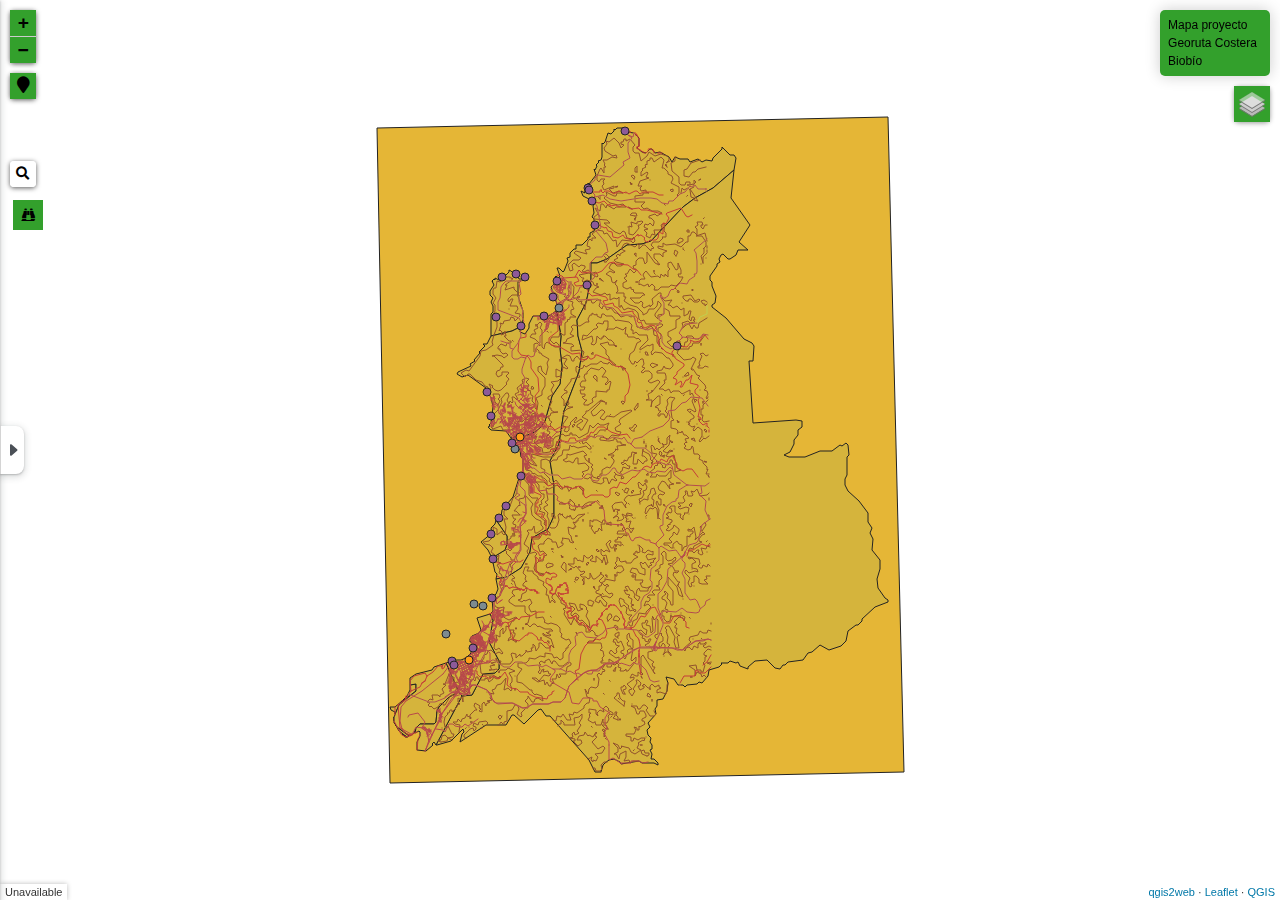
==== commit 83b0dec8: "Update index_prueba.html" ====
--- a/index_prueba.html
+++ b/index_prueba.html
@@ -10,11 +10,11 @@
         <link rel="stylesheet" href="css/qgis2web.css"><link rel="stylesheet" href="css/fontawesome-all.min.css">
         <link rel="stylesheet" href="css/leaflet-search.css">
         <link rel="stylesheet" href="css/leaflet-control-geocoder.Geocoder.css">
-        <link rel="stylesheet" href="D:\Proyecto_Geoparque\Qgis2web\qgis2web_2023_12_03-20_43_42_540487\style.css">
+        <link rel="stylesheet" href="style.css">
         <link rel="stylesheet" href="css/leaflet-measure.css">
-        <link rel="stylesheet" href="D:\Proyecto_Geoparque\Qgis2web\plugins\Leaflet.MousePosition-master\src\L.Control.MousePosition.css">
-        <link rel="stylesheet" href="D:\Proyecto_Geoparque\Qgis2web\plugins\Leaflet.SidePanel-main\dist\leaflet-sidepanel.css" >
-        <link rel="stylesheet" href="D:\Proyecto_Geoparque\Qgis2web\plugins\leaflet-routing-machine-3.2.12\dist\leaflet-routing-machine.css" >
+        <link rel="stylesheet" href="Leaflet.MousePosition-master\src\L.Control.MousePosition.css">
+        <link rel="stylesheet" href="Leaflet.SidePanel-main\dist\leaflet-sidepanel.css" >
+        <link rel="stylesheet" href="leaflet-routing-machine-3.2.12\dist\leaflet-routing-machine.css" >
         <link rel="stylesheet" href="https://unpkg.com/leaflet@1.9.4/dist/leaflet.css"
         
      integrity="sha256-p4NxAoJBhIIN+hmNHrzRCf9tD/miZyoHS5obTRR9BMY="
@@ -160,9 +160,9 @@
         <script src="data/proy_carlitacap_comun_Clip1_10.js"></script>
         <script src="data/proy_carlitainf_port_Clip_11.js"></script>
         <script src="data/proy_carlitaSheet1_XYTableToPoint12_12.js"></script>
-        <script src="D:\Proyecto_Geoparque\Qgis2web\plugins\Leaflet.MousePosition-master\src\L.Control.MousePosition.js"></script>
-        <script src="D:\Proyecto_Geoparque\Qgis2web\plugins\Leaflet.SidePanel-main\src\leaflet-sidepanel.js"></script>
-        <script src="D:\Proyecto_Geoparque\Qgis2web\plugins\leaflet-routing-machine-3.2.12\dist\leaflet-routing-machine.js"></script>
+        <script src="Leaflet.MousePosition-master/src/L.Control.MousePosition.js"></script>
+        <script src="Leaflet.SidePanel-main\src\leaflet-sidepanel.js"></script>
+        <script src="leaflet-routing-machine-3.2.12\dist\leaflet-routing-machine.js"></script>
         <script src="//unpkg.com/leaflet@1.6.0/dist/leaflet.js"></script>
 <script>
         var highlightLayer;
--- a/style.css
+++ b/style.css
@@ -0,0 +1,37 @@
+.body  {
+    margin: 0;
+    padding: 0;
+}
+
+h1 {
+    margin: 50px;
+    text-align: center;
+}
+
+.container {
+    display: grid;
+    grid-template-columns: 2fr 1fr;
+    grid-gap: 10px;
+    padding: 20px;
+}
+
+.map {
+    width: 100%;
+    height: 400px;
+}
+
+.geositios {
+    display: grid;
+    grid-template-columns: 1fr 1fr 1fr;
+    grid-gap: 10px;
+    padding: 10px;
+    background-color: azure;
+}
+
+.geositios div img {
+    width: 100%;
+}
+
+.geositios div img:hover {
+    opacity: 0.5;
+}